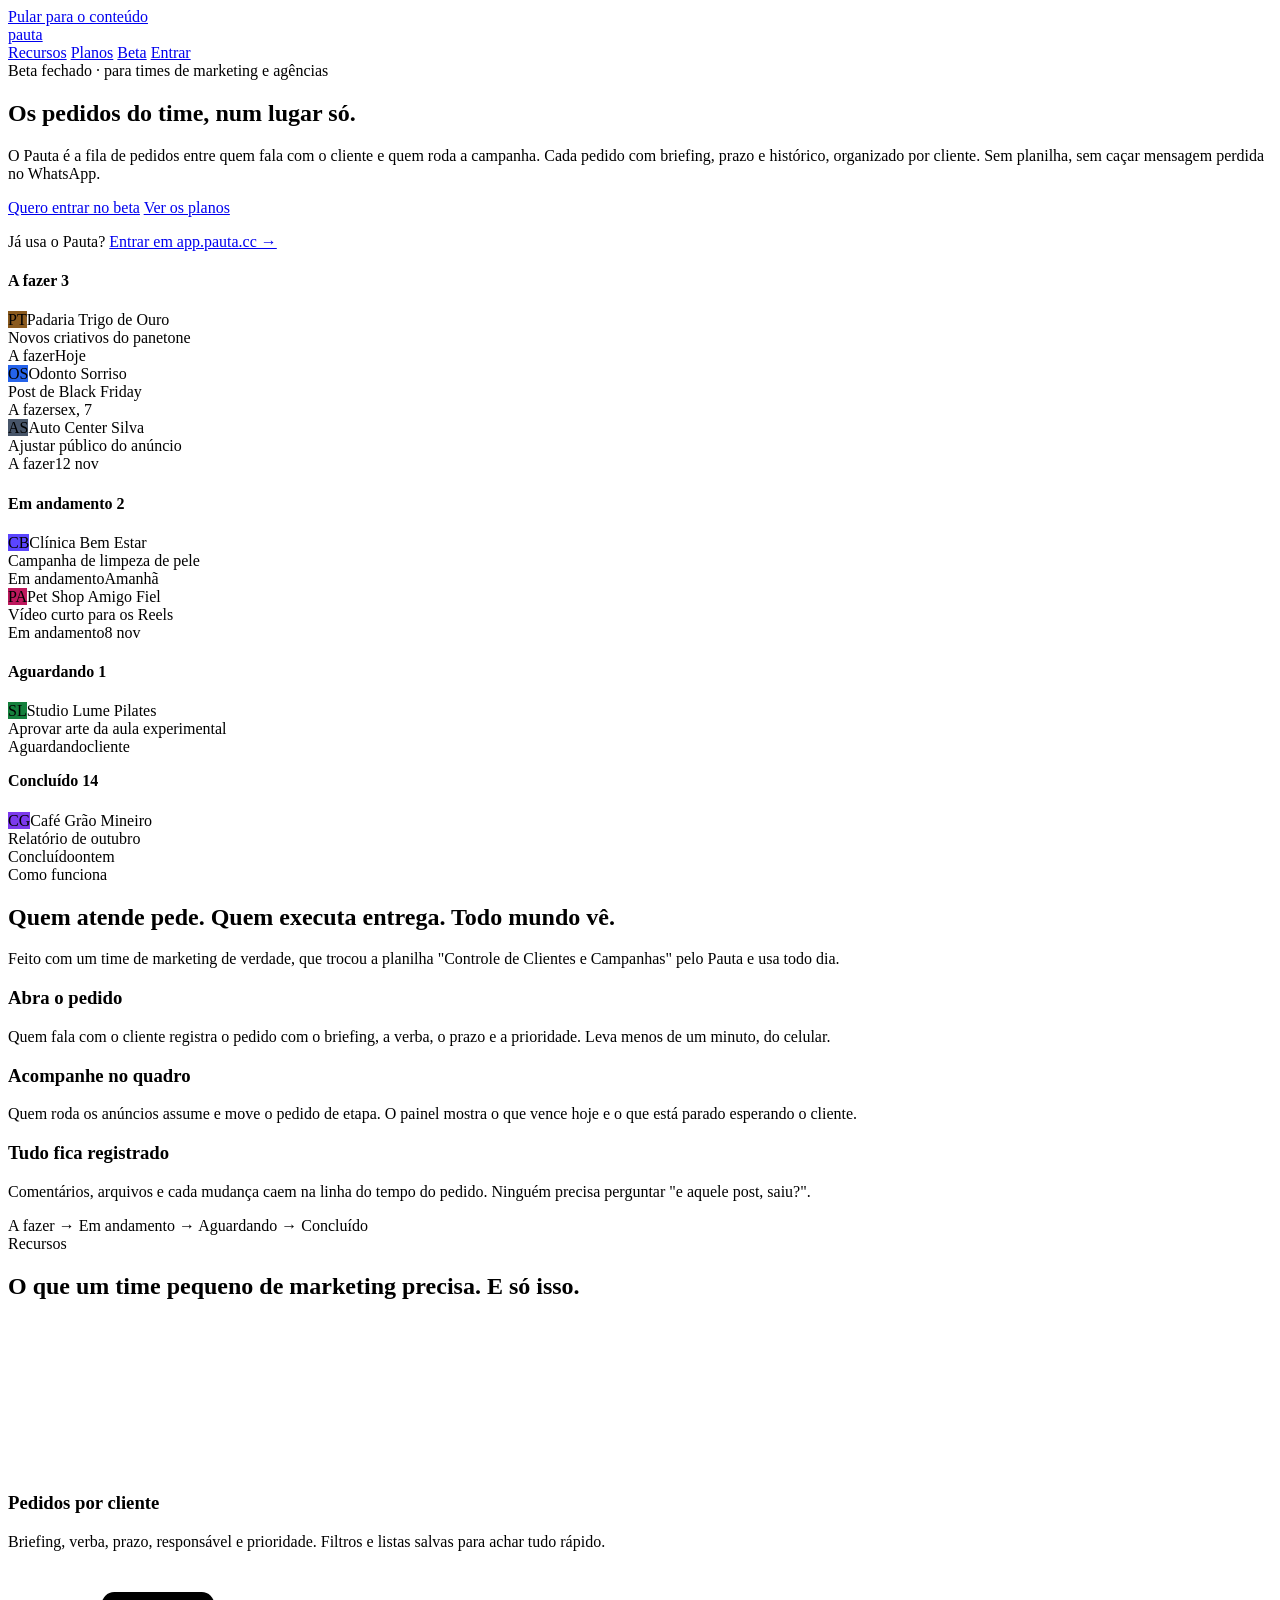
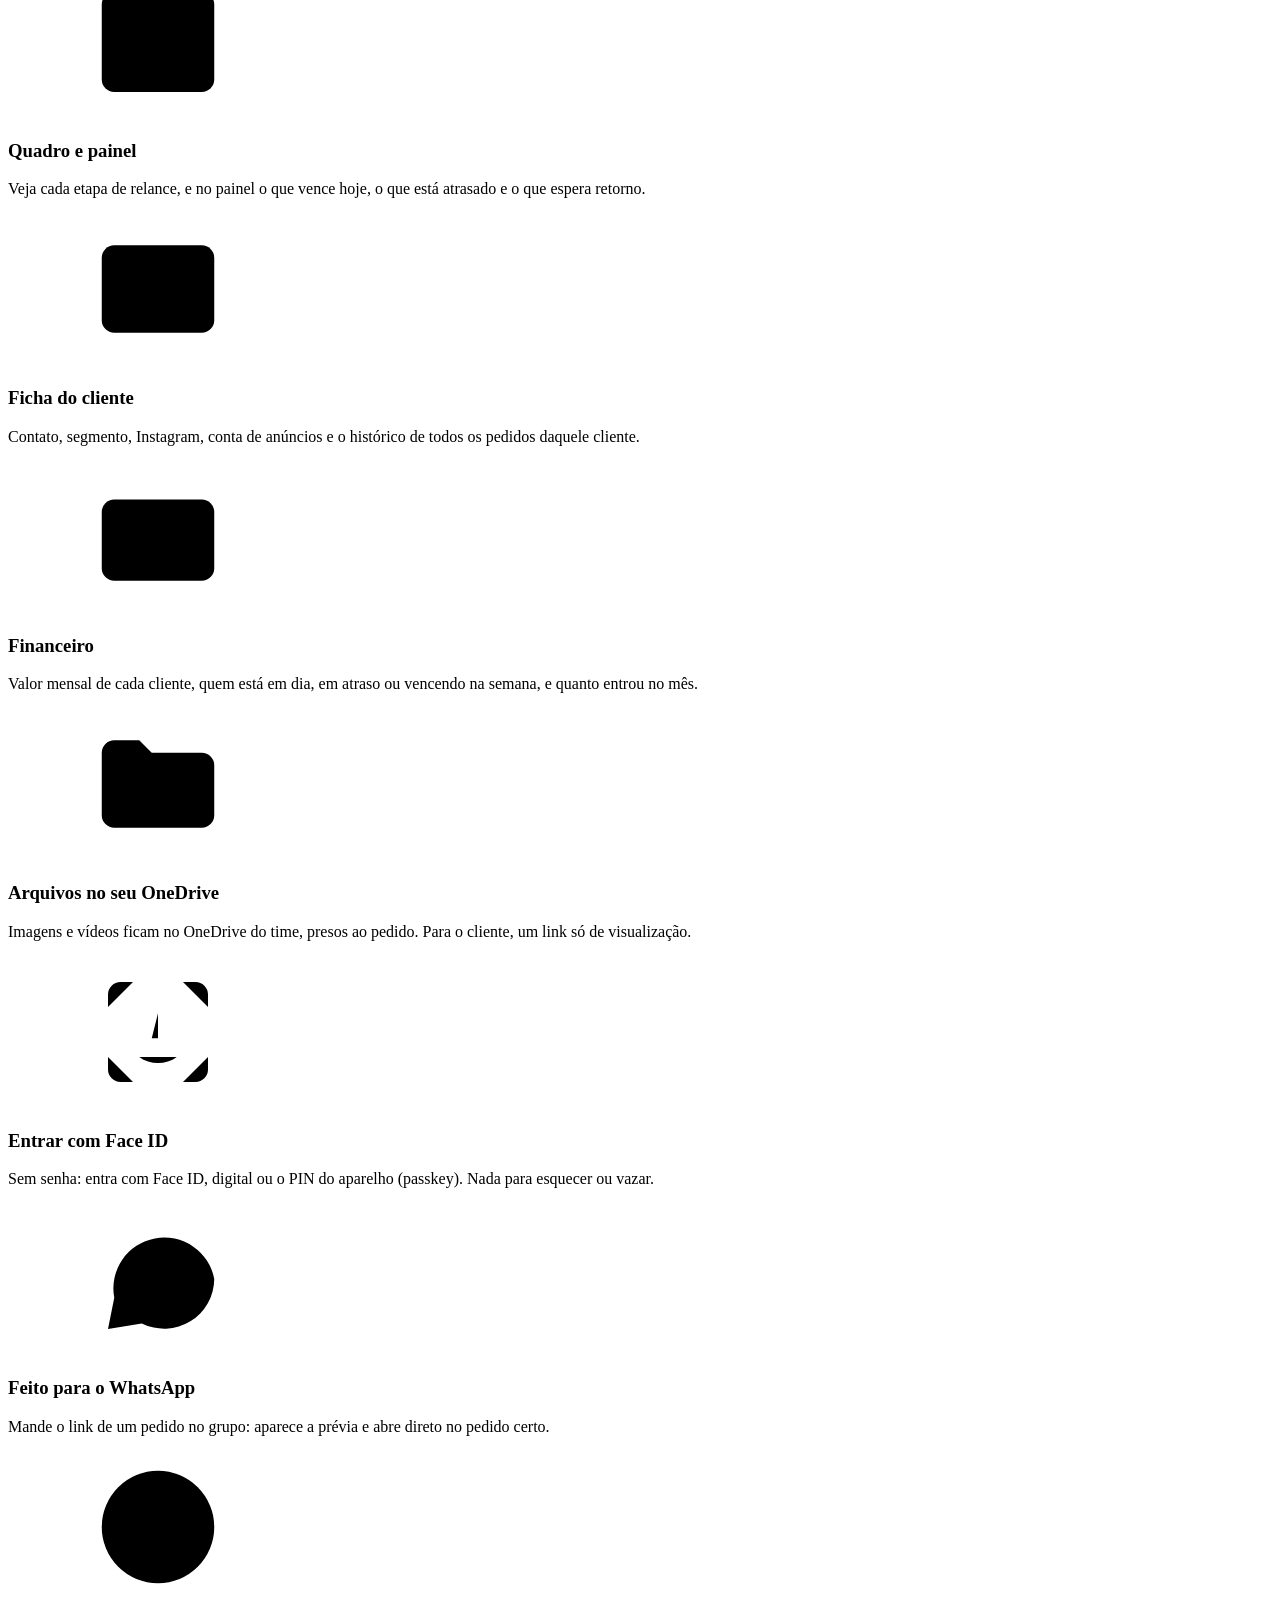
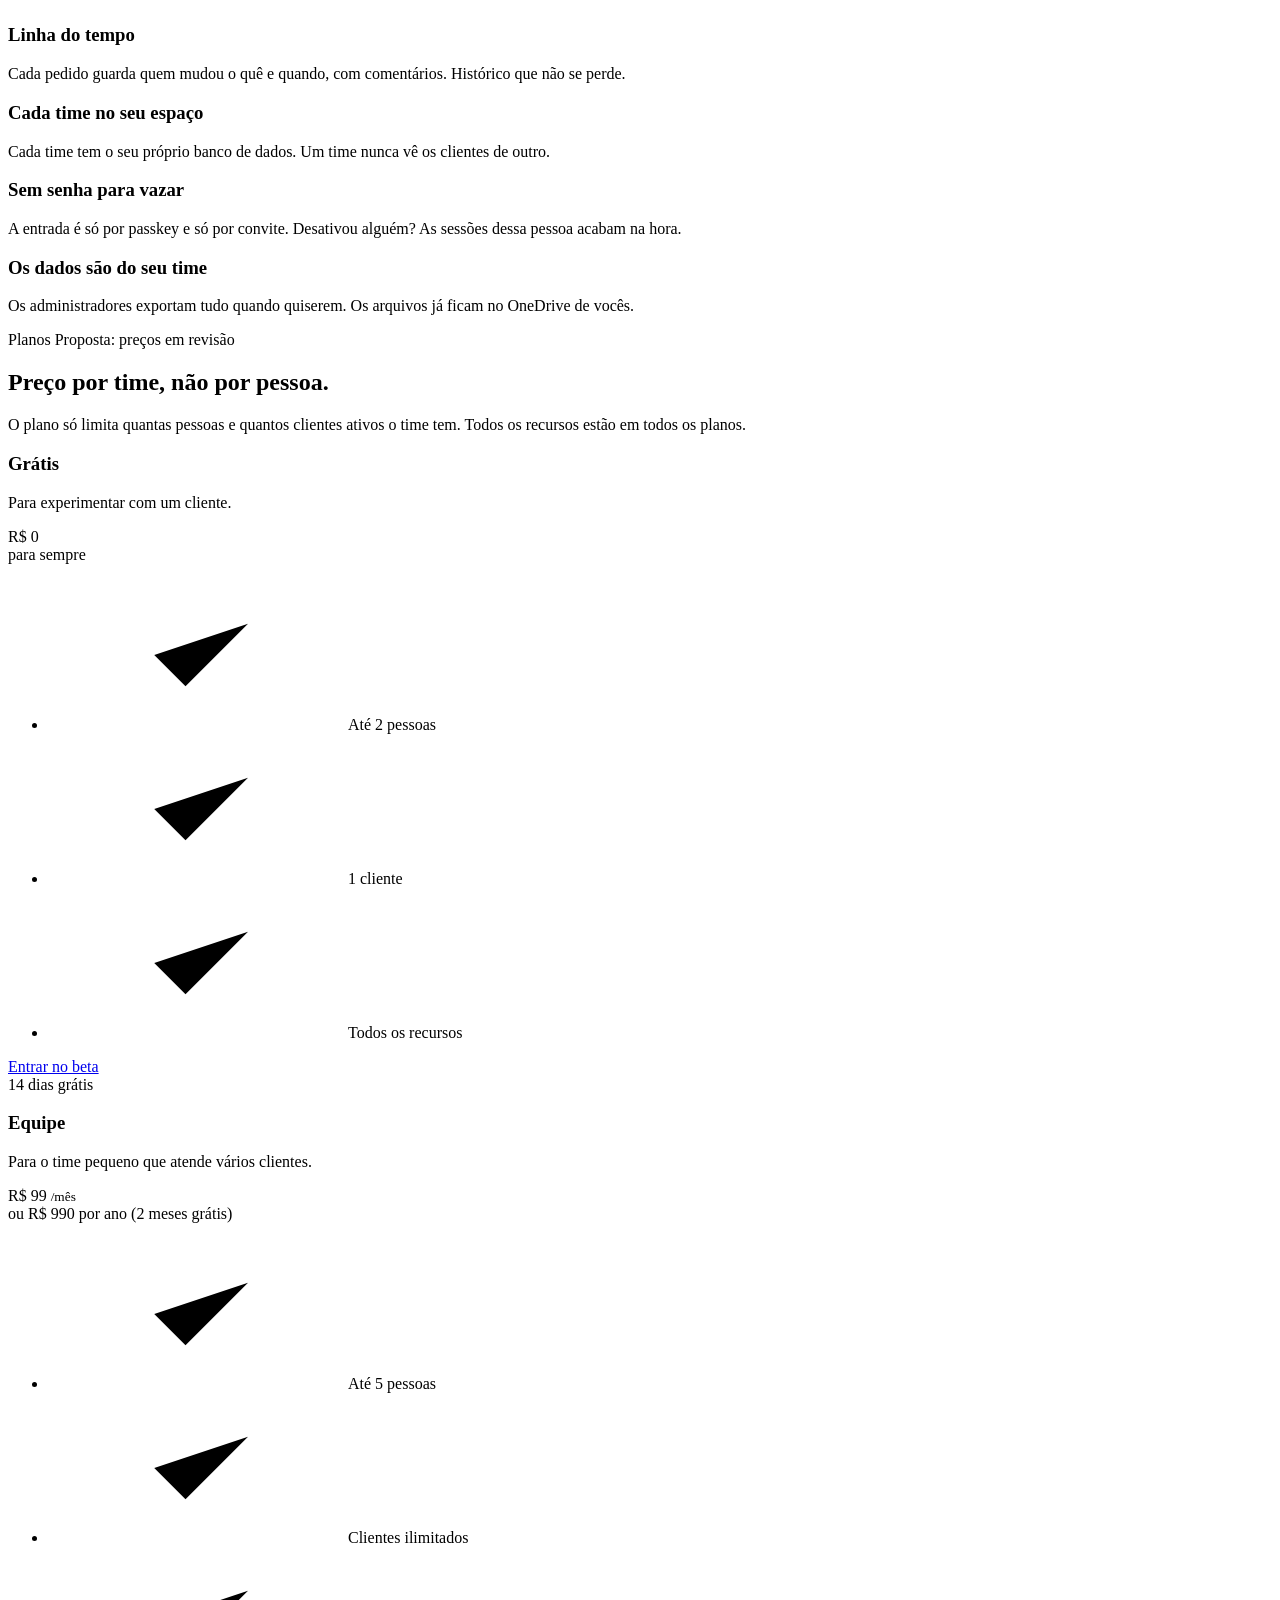
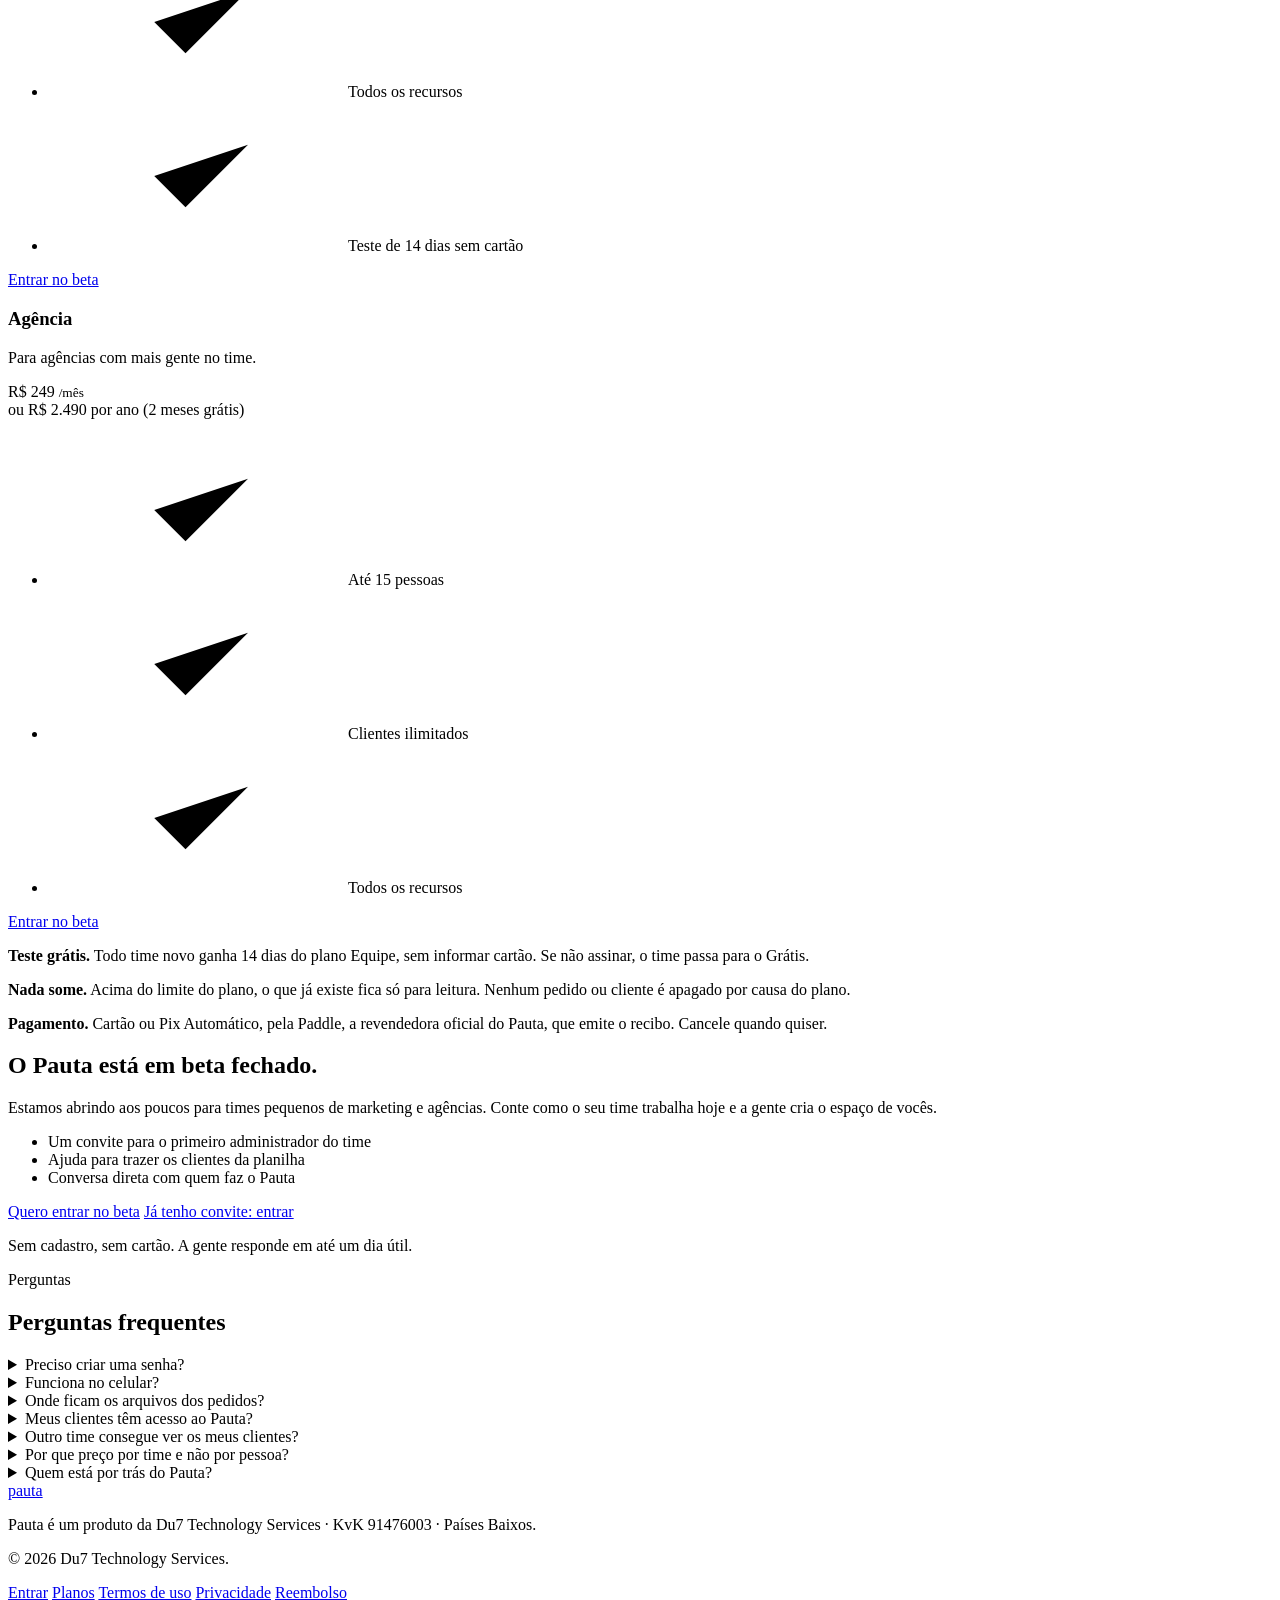
==== site/index.html @ e0f945c7 "Pauta's public site for www.pauta.cc, and the launch campaign Static HTML/CSS in site/ (published to" ====
<!doctype html>
<html lang="pt-BR">
<head>
  <meta charset="utf-8">
  <!-- Old app links (https://pauta.cc/#/mudar/<token>, #/entrar/<token>) reach this site
       through the apex and www redirects with their #fragment intact: send them on to the
       app before anything renders. Every page starts with this line. -->
  <script>if (location.hash.startsWith("#/")) { document.documentElement.style.display = "none"; location.replace("https://app.pauta.cc/" + location.hash); }</script>
  <meta name="viewport" content="width=device-width, initial-scale=1, viewport-fit=cover">
  <meta name="theme-color" content="#f6f5f2" media="(prefers-color-scheme: light)">
  <meta name="theme-color" content="#0e0e12" media="(prefers-color-scheme: dark)">
  <title>Pauta · a fila de pedidos do seu time de marketing</title>
  <meta name="description" content="Pauta organiza os pedidos de cada cliente entre quem atende e quem executa: briefing, prazo, quadro, ficha do cliente, financeiro e arquivos no OneDrive. Entrada com Face ID, sem senha.">
  <link rel="canonical" href="https://www.pauta.cc/">
  <meta property="og:type" content="website">
  <meta property="og:site_name" content="Pauta">
  <meta property="og:locale" content="pt_BR">
  <meta property="og:url" content="https://www.pauta.cc/">
  <meta property="og:title" content="Pauta · a fila de pedidos do seu time de marketing">
  <meta property="og:description" content="Pedidos por cliente, quadro, financeiro e arquivos num lugar só. Para times pequenos de marketing e agências. Beta aberto a convite.">
  <meta property="og:image" content="https://www.pauta.cc/og.png">
  <meta property="og:image:type" content="image/png">
  <meta property="og:image:width" content="1200">
  <meta property="og:image:height" content="630">
  <meta property="og:image:alt" content="Pauta: a fila de pedidos do seu time de marketing, com um quadro de pedidos por cliente">
  <meta name="twitter:card" content="summary_large_image">
  <meta name="twitter:image" content="https://www.pauta.cc/og.png">
  <link rel="icon" href="/icon.svg" type="image/svg+xml">
  <link rel="icon" href="/icon-192.png" type="image/png" sizes="192x192">
  <link rel="apple-touch-icon" href="/apple-touch-icon.png">
  <link rel="stylesheet" href="/assets/site.css">
</head>
<body>
<a class="skip" href="#main">Pular para o conteúdo</a>
<svg width="0" height="0" style="position:absolute" aria-hidden="true">
  <symbol id="i-list" viewBox="0 0 24 24"><path d="M9 6h11M9 12h11M9 18h11M4 6h.01M4 12h.01M4 18h.01"/></symbol>
  <symbol id="i-board" viewBox="0 0 24 24"><rect x="3" y="4" width="18" height="16" rx="2"/><path d="M9 4v16M15 4v16"/></symbol>
  <symbol id="i-client" viewBox="0 0 24 24"><rect x="3" y="5" width="18" height="14" rx="2"/><circle cx="9" cy="11" r="2"/><path d="M6 16c.6-1.4 1.7-2 3-2s2.4.6 3 2M15 10h3M15 14h3"/></symbol>
  <symbol id="i-money" viewBox="0 0 24 24"><rect x="3" y="6" width="18" height="13" rx="2"/><path d="M3 10h18M7 15h3"/></symbol>
  <symbol id="i-folder" viewBox="0 0 24 24"><path d="M3 7a2 2 0 0 1 2-2h4l2 2h8a2 2 0 0 1 2 2v8a2 2 0 0 1-2 2H5a2 2 0 0 1-2-2z"/></symbol>
  <symbol id="i-face" viewBox="0 0 24 24"><path d="M4 8V6a2 2 0 0 1 2-2h2M16 4h2a2 2 0 0 1 2 2v2M20 16v2a2 2 0 0 1-2 2h-2M8 20H6a2 2 0 0 1-2-2v-2M9 9v1M15 9v1M12 9v4h-1M9 16c1.7 1.3 4.3 1.3 6 0"/></symbol>
  <symbol id="i-chat" viewBox="0 0 24 24"><path d="M21 12a8 8 0 0 1-11.6 7.1L4 20l1-5A8 8 0 1 1 21 12z"/><path d="M9 11h6M9 14h3"/></symbol>
  <symbol id="i-clock" viewBox="0 0 24 24"><circle cx="12" cy="12" r="9"/><path d="M12 7v5l3 2"/></symbol>
  <symbol id="i-check" viewBox="0 0 24 24"><path d="M5 12l5 5L20 7"/></symbol>
</svg>

<header class="top">
  <div class="wrap">
    <a href="/" class="brand"><span class="logo" aria-hidden="true"></span>pauta</a>
    <nav aria-label="Principal">
      <a href="#recursos">Recursos</a>
      <a href="#planos">Planos</a>
      <a href="#beta">Beta</a>
      <a class="btn small" href="https://app.pauta.cc">Entrar</a>
    </nav>
  </div>
</header>

<main id="main">
  <section class="hero">
    <div class="wrap">
      <div>
        <span class="eyebrow">Beta fechado · para times de marketing e agências</span>
        <h1>Os pedidos do time, <span class="g">num lugar só.</span></h1>
        <p class="lead">O Pauta é a fila de pedidos entre quem fala com o cliente e quem roda a
          campanha. Cada pedido com briefing, prazo e histórico, organizado por cliente. Sem
          planilha, sem caçar mensagem perdida no WhatsApp.</p>
        <div class="ctas">
          <a class="btn primary big" href="#beta">Quero entrar no beta</a>
          <a class="btn big" href="#planos">Ver os planos</a>
        </div>
        <p class="note">Já usa o Pauta? <a href="https://app.pauta.cc">Entrar em app.pauta.cc →</a></p>
      </div>

      <div class="board" role="img" aria-label="Um quadro de pedidos com as colunas A fazer, Em andamento e Aguardando">
        <div class="col">
          <h4>A fazer <b>3</b></h4>
          <div class="card">
            <div class="who"><span class="av" style="background:#8a5a1e">PT</span>Padaria Trigo de Ouro</div>
            <div class="what">Novos criativos do panetone</div>
            <div class="meta"><span class="pill p-todo">A fazer</span><span class="due-hot">Hoje</span></div>
          </div>
          <div class="card">
            <div class="who"><span class="av" style="background:#2563eb">OS</span>Odonto Sorriso</div>
            <div class="what">Post de Black Friday</div>
            <div class="meta"><span class="pill p-todo">A fazer</span><span>sex, 7</span></div>
          </div>
          <div class="card">
            <div class="who"><span class="av" style="background:#475569">AS</span>Auto Center Silva</div>
            <div class="what">Ajustar público do anúncio</div>
            <div class="meta"><span class="pill p-todo">A fazer</span><span>12 nov</span></div>
          </div>
        </div>
        <div class="col">
          <h4>Em andamento <b>2</b></h4>
          <div class="card tilt">
            <div class="who"><span class="av" style="background:#5b45ff">CB</span>Clínica Bem Estar</div>
            <div class="what">Campanha de limpeza de pele</div>
            <div class="meta"><span class="pill p-doing">Em andamento</span><span class="due-hot">Amanhã</span></div>
          </div>
          <div class="card">
            <div class="who"><span class="av" style="background:#be185d">PA</span>Pet Shop Amigo Fiel</div>
            <div class="what">Vídeo curto para os Reels</div>
            <div class="meta"><span class="pill p-doing">Em andamento</span><span>8 nov</span></div>
          </div>
        </div>
        <div class="col">
          <h4>Aguardando <b>1</b></h4>
          <div class="card">
            <div class="who"><span class="av" style="background:#15803d">SL</span>Studio Lume Pilates</div>
            <div class="what">Aprovar arte da aula experimental</div>
            <div class="meta"><span class="pill p-waiting">Aguardando</span><span>cliente</span></div>
          </div>
          <h4 class="more" style="margin-top:16px">Concluído <b>14</b></h4>
          <div class="card">
            <div class="who"><span class="av" style="background:#7c3aed">CG</span>Café Grão Mineiro</div>
            <div class="what">Relatório de outubro</div>
            <div class="meta"><span class="pill p-done">Concluído</span><span>ontem</span></div>
          </div>
        </div>
      </div>
    </div>
  </section>

  <section class="alt" id="como-funciona">
    <div class="wrap">
      <div class="sec-head">
        <div class="k">Como funciona</div>
        <h2>Quem atende pede. Quem executa entrega. Todo mundo vê.</h2>
        <p>Feito com um time de marketing de verdade, que trocou a planilha "Controle de
          Clientes e Campanhas" pelo Pauta e usa todo dia.</p>
      </div>
      <div class="steps">
        <div class="step">
          <h3>Abra o pedido</h3>
          <p>Quem fala com o cliente registra o pedido com o briefing, a verba, o prazo e a
            prioridade. Leva menos de um minuto, do celular.</p>
        </div>
        <div class="step">
          <h3>Acompanhe no quadro</h3>
          <p>Quem roda os anúncios assume e move o pedido de etapa. O painel mostra o que vence
            hoje e o que está parado esperando o cliente.</p>
        </div>
        <div class="step">
          <h3>Tudo fica registrado</h3>
          <p>Comentários, arquivos e cada mudança caem na linha do tempo do pedido. Ninguém
            precisa perguntar "e aquele post, saiu?".</p>
        </div>
      </div>
      <div class="flow" aria-label="As etapas de um pedido">
        <span class="pill p-todo">A fazer</span> → <span class="pill p-doing">Em andamento</span>
        → <span class="pill p-waiting">Aguardando</span> → <span class="pill p-done">Concluído</span>
      </div>
    </div>
  </section>

  <section id="recursos">
    <div class="wrap">
      <div class="sec-head">
        <div class="k">Recursos</div>
        <h2>O que um time pequeno de marketing precisa. E só isso.</h2>
      </div>
      <div class="features">
        <div class="feat">
          <div class="ic"><svg class="i"><use href="#i-list"/></svg></div>
          <h3>Pedidos por cliente</h3>
          <p>Briefing, verba, prazo, responsável e prioridade. Filtros e listas salvas para
            achar tudo rápido.</p>
        </div>
        <div class="feat">
          <div class="ic"><svg class="i"><use href="#i-board"/></svg></div>
          <h3>Quadro e painel</h3>
          <p>Veja cada etapa de relance, e no painel o que vence hoje, o que está atrasado e o
            que espera retorno.</p>
        </div>
        <div class="feat">
          <div class="ic"><svg class="i"><use href="#i-client"/></svg></div>
          <h3>Ficha do cliente</h3>
          <p>Contato, segmento, Instagram, conta de anúncios e o histórico de todos os pedidos
            daquele cliente.</p>
        </div>
        <div class="feat">
          <div class="ic"><svg class="i"><use href="#i-money"/></svg></div>
          <h3>Financeiro</h3>
          <p>Valor mensal de cada cliente, quem está em dia, em atraso ou vencendo na semana, e
            quanto entrou no mês.</p>
        </div>
        <div class="feat">
          <div class="ic"><svg class="i"><use href="#i-folder"/></svg></div>
          <h3>Arquivos no seu OneDrive</h3>
          <p>Imagens e vídeos ficam no OneDrive do time, presos ao pedido. Para o cliente, um
            link só de visualização.</p>
        </div>
        <div class="feat">
          <div class="ic"><svg class="i"><use href="#i-face"/></svg></div>
          <h3>Entrar com Face ID</h3>
          <p>Sem senha: entra com Face ID, digital ou o PIN do aparelho (passkey). Nada para
            esquecer ou vazar.</p>
        </div>
        <div class="feat">
          <div class="ic"><svg class="i"><use href="#i-chat"/></svg></div>
          <h3>Feito para o WhatsApp</h3>
          <p>Mande o link de um pedido no grupo: aparece a prévia e abre direto no pedido
            certo.</p>
        </div>
        <div class="feat">
          <div class="ic"><svg class="i"><use href="#i-clock"/></svg></div>
          <h3>Linha do tempo</h3>
          <p>Cada pedido guarda quem mudou o quê e quando, com comentários. Histórico que não
            se perde.</p>
        </div>
      </div>
    </div>
  </section>

  <section class="alt">
    <div class="wrap">
      <div class="trust">
        <div>
          <h3>Cada time no seu espaço</h3>
          <p>Cada time tem o seu próprio banco de dados. Um time nunca vê os clientes de
            outro.</p>
        </div>
        <div>
          <h3>Sem senha para vazar</h3>
          <p>A entrada é só por passkey e só por convite. Desativou alguém? As sessões dessa
            pessoa acabam na hora.</p>
        </div>
        <div>
          <h3>Os dados são do seu time</h3>
          <p>Os administradores exportam tudo quando quiserem. Os arquivos já ficam no OneDrive
            de vocês.</p>
        </div>
      </div>
    </div>
  </section>

  <section id="planos">
    <div class="wrap">
      <div class="sec-head">
        <div class="k">Planos <span class="draft-tag">Proposta: preços em revisão</span></div>
        <h2>Preço por time, não por pessoa.</h2>
        <p>O plano só limita quantas pessoas e quantos clientes ativos o time tem. Todos os
          recursos estão em todos os planos.</p>
      </div>
      <div class="plans">
        <div class="plan">
          <h3>Grátis</h3>
          <p class="for">Para experimentar com um cliente.</p>
          <div class="price">R$ 0</div>
          <div class="yearly">para sempre</div>
          <ul>
            <li><svg class="i"><use href="#i-check"/></svg>Até 2 pessoas</li>
            <li><svg class="i"><use href="#i-check"/></svg>1 cliente</li>
            <li><svg class="i"><use href="#i-check"/></svg>Todos os recursos</li>
          </ul>
          <a class="btn" href="#beta">Entrar no beta</a>
        </div>
        <div class="plan hl">
          <span class="badge">14 dias grátis</span>
          <h3>Equipe</h3>
          <p class="for">Para o time pequeno que atende vários clientes.</p>
          <div class="price">R$ 99 <small>/mês</small></div>
          <div class="yearly">ou R$ 990 por ano (2 meses grátis)</div>
          <ul>
            <li><svg class="i"><use href="#i-check"/></svg>Até 5 pessoas</li>
            <li><svg class="i"><use href="#i-check"/></svg>Clientes ilimitados</li>
            <li><svg class="i"><use href="#i-check"/></svg>Todos os recursos</li>
            <li><svg class="i"><use href="#i-check"/></svg>Teste de 14 dias sem cartão</li>
          </ul>
          <a class="btn primary" href="#beta">Entrar no beta</a>
        </div>
        <div class="plan">
          <h3>Agência</h3>
          <p class="for">Para agências com mais gente no time.</p>
          <div class="price">R$ 249 <small>/mês</small></div>
          <div class="yearly">ou R$ 2.490 por ano (2 meses grátis)</div>
          <ul>
            <li><svg class="i"><use href="#i-check"/></svg>Até 15 pessoas</li>
            <li><svg class="i"><use href="#i-check"/></svg>Clientes ilimitados</li>
            <li><svg class="i"><use href="#i-check"/></svg>Todos os recursos</li>
          </ul>
          <a class="btn" href="#beta">Entrar no beta</a>
        </div>
      </div>
      <div class="plans-note">
        <p><b>Teste grátis.</b> Todo time novo ganha 14 dias do plano Equipe, sem informar
          cartão. Se não assinar, o time passa para o Grátis.</p>
        <p><b>Nada some.</b> Acima do limite do plano, o que já existe fica só para leitura.
          Nenhum pedido ou cliente é apagado por causa do plano.</p>
        <p><b>Pagamento.</b> Cartão ou Pix Automático, pela Paddle, a revendedora oficial do
          Pauta, que emite o recibo. Cancele quando quiser.</p>
      </div>
    </div>
  </section>

  <section class="beta" id="beta">
    <div class="wrap">
      <div class="beta-box">
        <div>
          <h2>O Pauta está em beta fechado.</h2>
          <p>Estamos abrindo aos poucos para times pequenos de marketing e agências. Conte como
            o seu time trabalha hoje e a gente cria o espaço de vocês.</p>
          <ul>
            <li>Um convite para o primeiro administrador do time</li>
            <li>Ajuda para trazer os clientes da planilha</li>
            <li>Conversa direta com quem faz o Pauta</li>
          </ul>
        </div>
        <div class="ctas" id="contato">
          <!-- CONTACT: the owner picks the channel before launch -->
          <a class="btn big" href="#beta" data-contact>Quero entrar no beta</a>
          <a class="btn big ghost" href="https://app.pauta.cc">Já tenho convite: entrar</a>
          <p class="fine">Sem cadastro, sem cartão. A gente responde em até um dia útil.</p>
        </div>
      </div>
    </div>
  </section>

  <section class="alt" id="perguntas">
    <div class="wrap">
      <div class="sec-head"><div class="k">Perguntas</div><h2>Perguntas frequentes</h2></div>
      <div class="faq">
        <details>
          <summary>Preciso criar uma senha?</summary>
          <p>Não. O Pauta usa passkeys: você entra com Face ID, digital ou o PIN do aparelho,
            como para desbloquear o celular. Não existe senha para esquecer, anotar ou vazar.</p>
        </details>
        <details>
          <summary>Funciona no celular?</summary>
          <p>Sim. O Pauta abre no navegador do celular e do computador, e dá para instalar na
            tela inicial como um app. Não precisa baixar nada da loja.</p>
        </details>
        <details>
          <summary>Onde ficam os arquivos dos pedidos?</summary>
          <p>No OneDrive do próprio time. Um administrador conecta o OneDrive uma vez; depois,
            cada imagem ou vídeo enviado num pedido vai para lá, e você pode gerar um link só de
            visualização para mandar ao cliente.</p>
        </details>
        <details>
          <summary>Meus clientes têm acesso ao Pauta?</summary>
          <p>Não. O Pauta é a ferramenta interna do time. Para o cliente, você manda só o que
            quiser, como o link de visualização de um arquivo.</p>
        </details>
        <details>
          <summary>Outro time consegue ver os meus clientes?</summary>
          <p>Não. Cada time tem o seu próprio banco de dados, separado dos outros, e só entra
            quem foi convidado por um administrador do time.</p>
        </details>
        <details>
          <summary>Por que preço por time e não por pessoa?</summary>
          <p>Porque time pequeno muda: entra estagiário, sai freelancer. Com preço por time você
            sabe quanto vai pagar no mês, e o plano só olha para o número de pessoas e de
            clientes ativos.</p>
        </details>
        <details>
          <summary>Quem está por trás do Pauta?</summary>
          <p>O Pauta é feito e vendido pela Du7 Technology Services, uma empresa de software
            registrada na Holanda (KvK 91476003). Os pagamentos passam pela Paddle, que é a
            revendedora oficial e cuida da cobrança e do recibo.</p>
        </details>
      </div>
    </div>
  </section>
</main>

<footer>
  <div class="wrap">
    <div>
      <a href="/" class="brand"><span class="logo" aria-hidden="true"></span>pauta</a>
      <p>Pauta é um produto da Du7 Technology Services · KvK 91476003 · Países Baixos.</p>
      <p>© 2026 Du7 Technology Services.</p>
    </div>
    <nav aria-label="Rodapé">
      <a href="https://app.pauta.cc">Entrar</a>
      <a href="/#planos">Planos</a>
      <a href="/termos.html">Termos de uso</a>
      <a href="/privacidade.html">Privacidade</a>
      <a href="/reembolso.html">Reembolso</a>
    </nav>
  </div>
</footer>
</body>
</html>
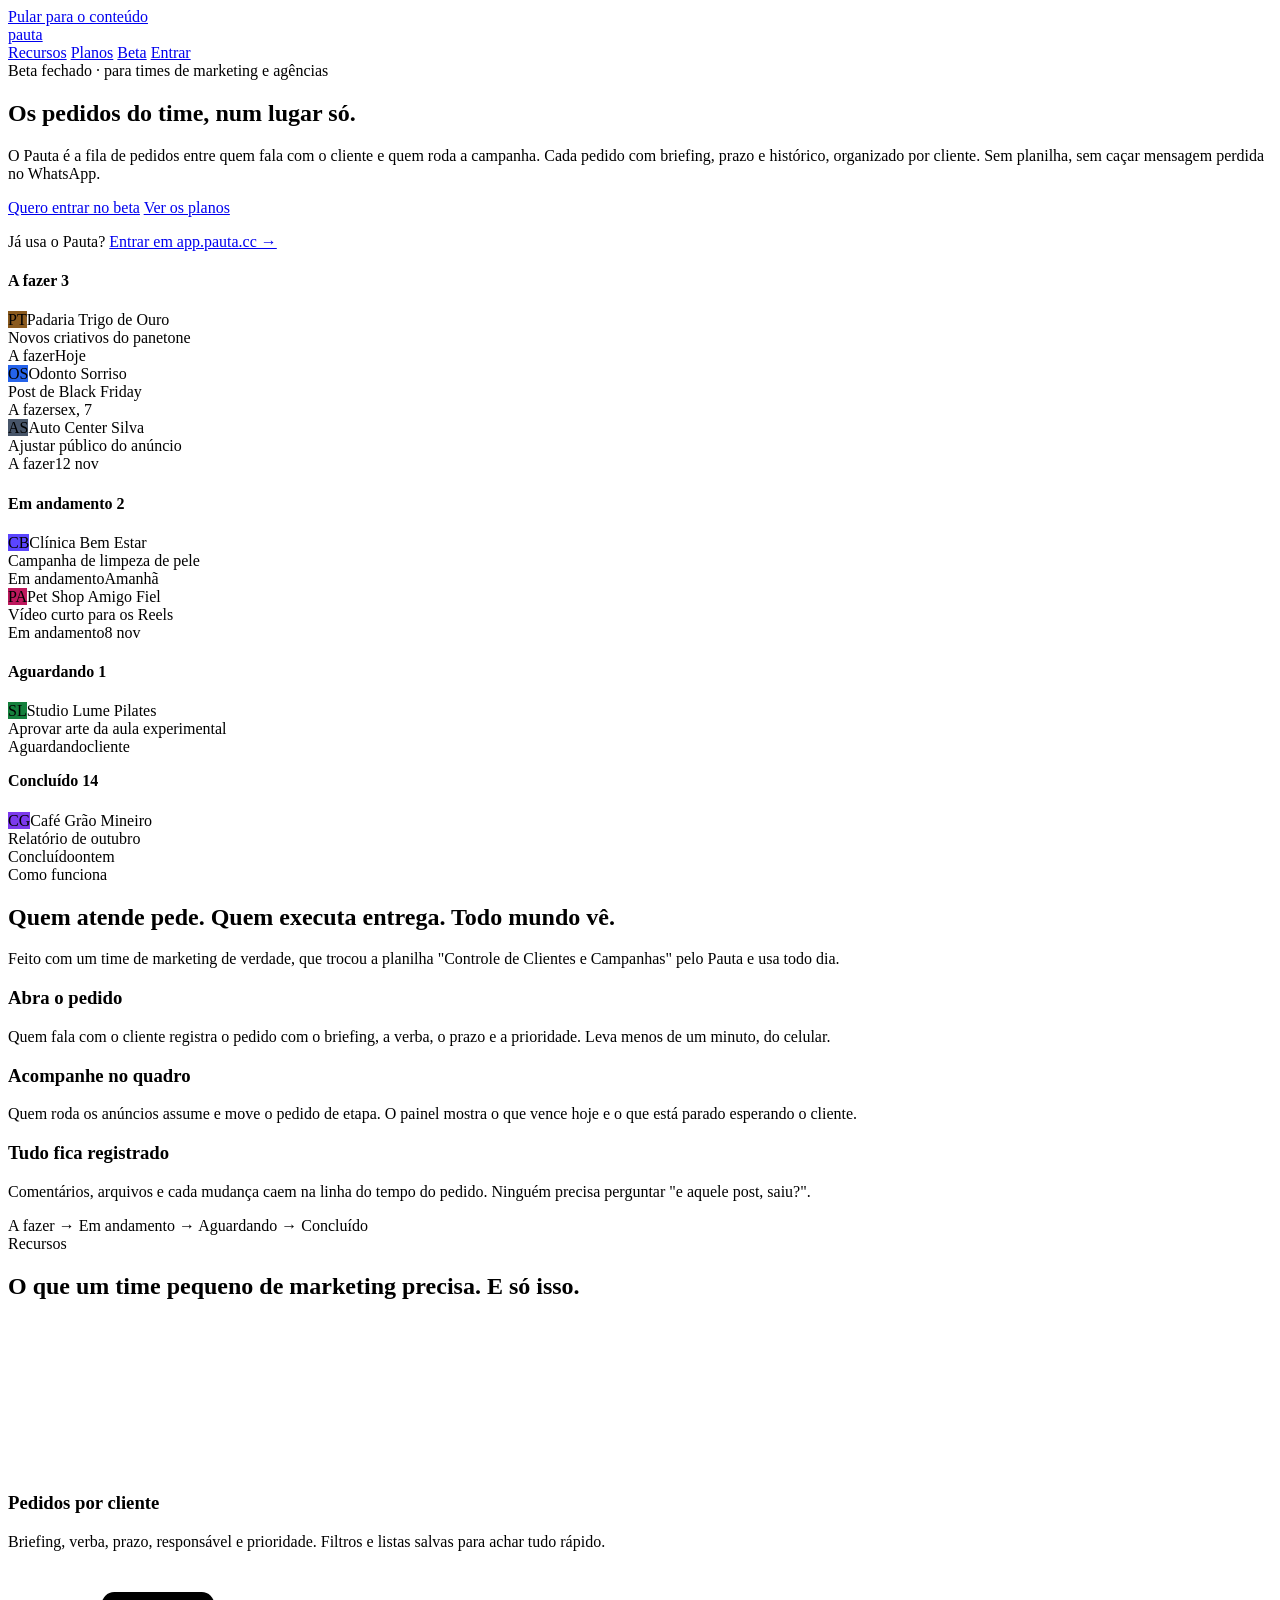
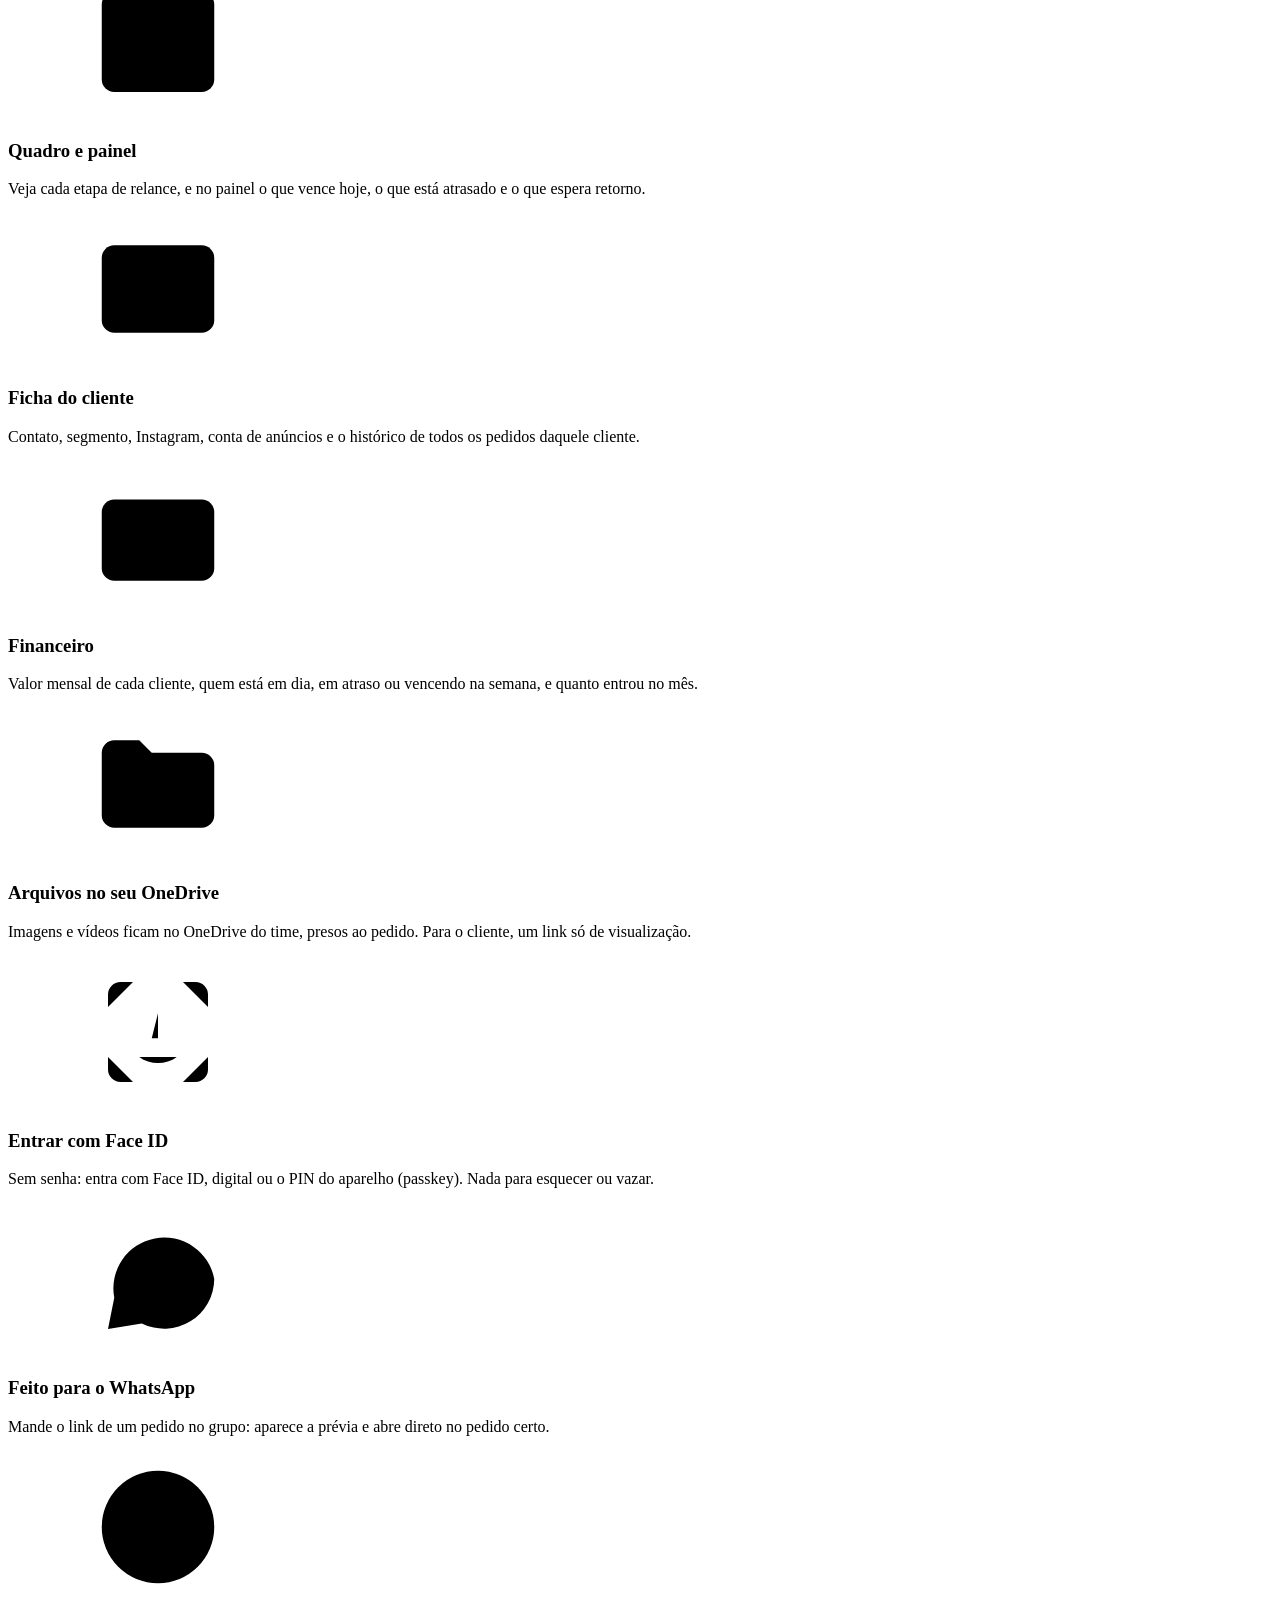
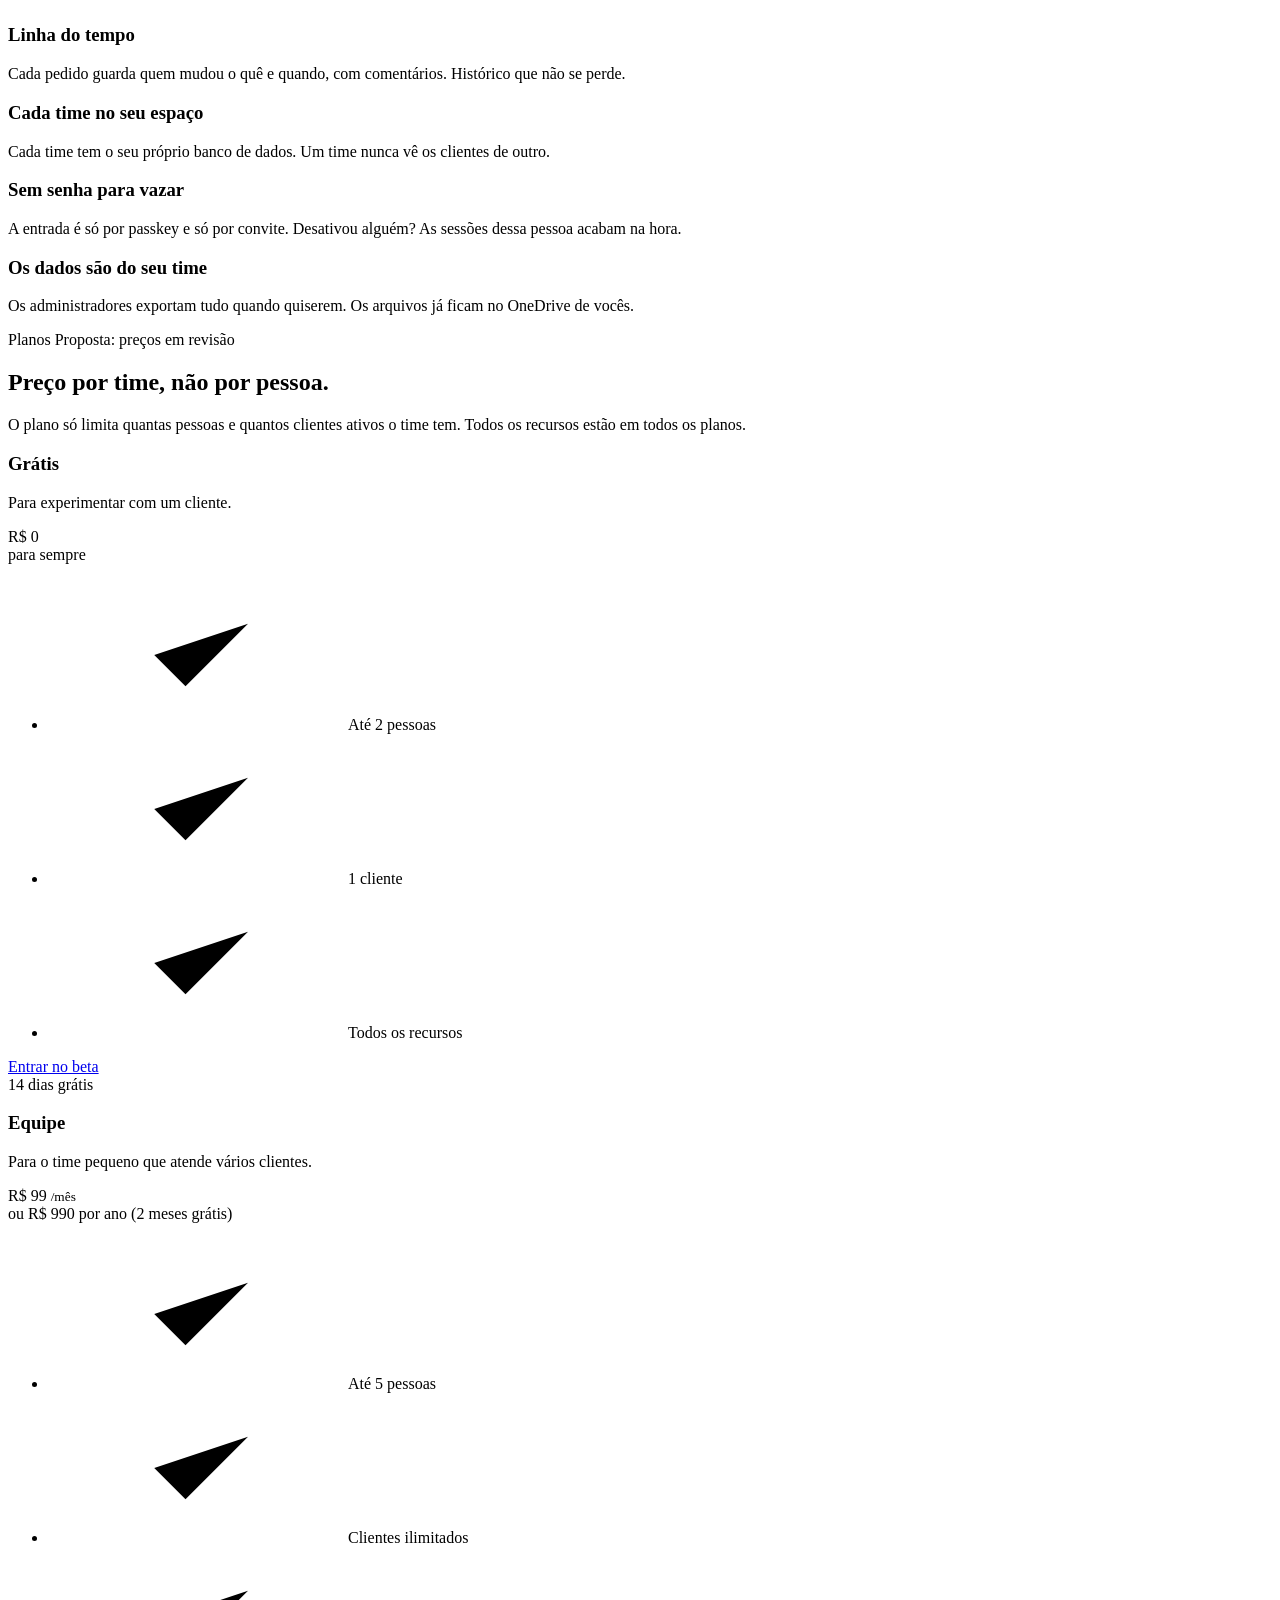
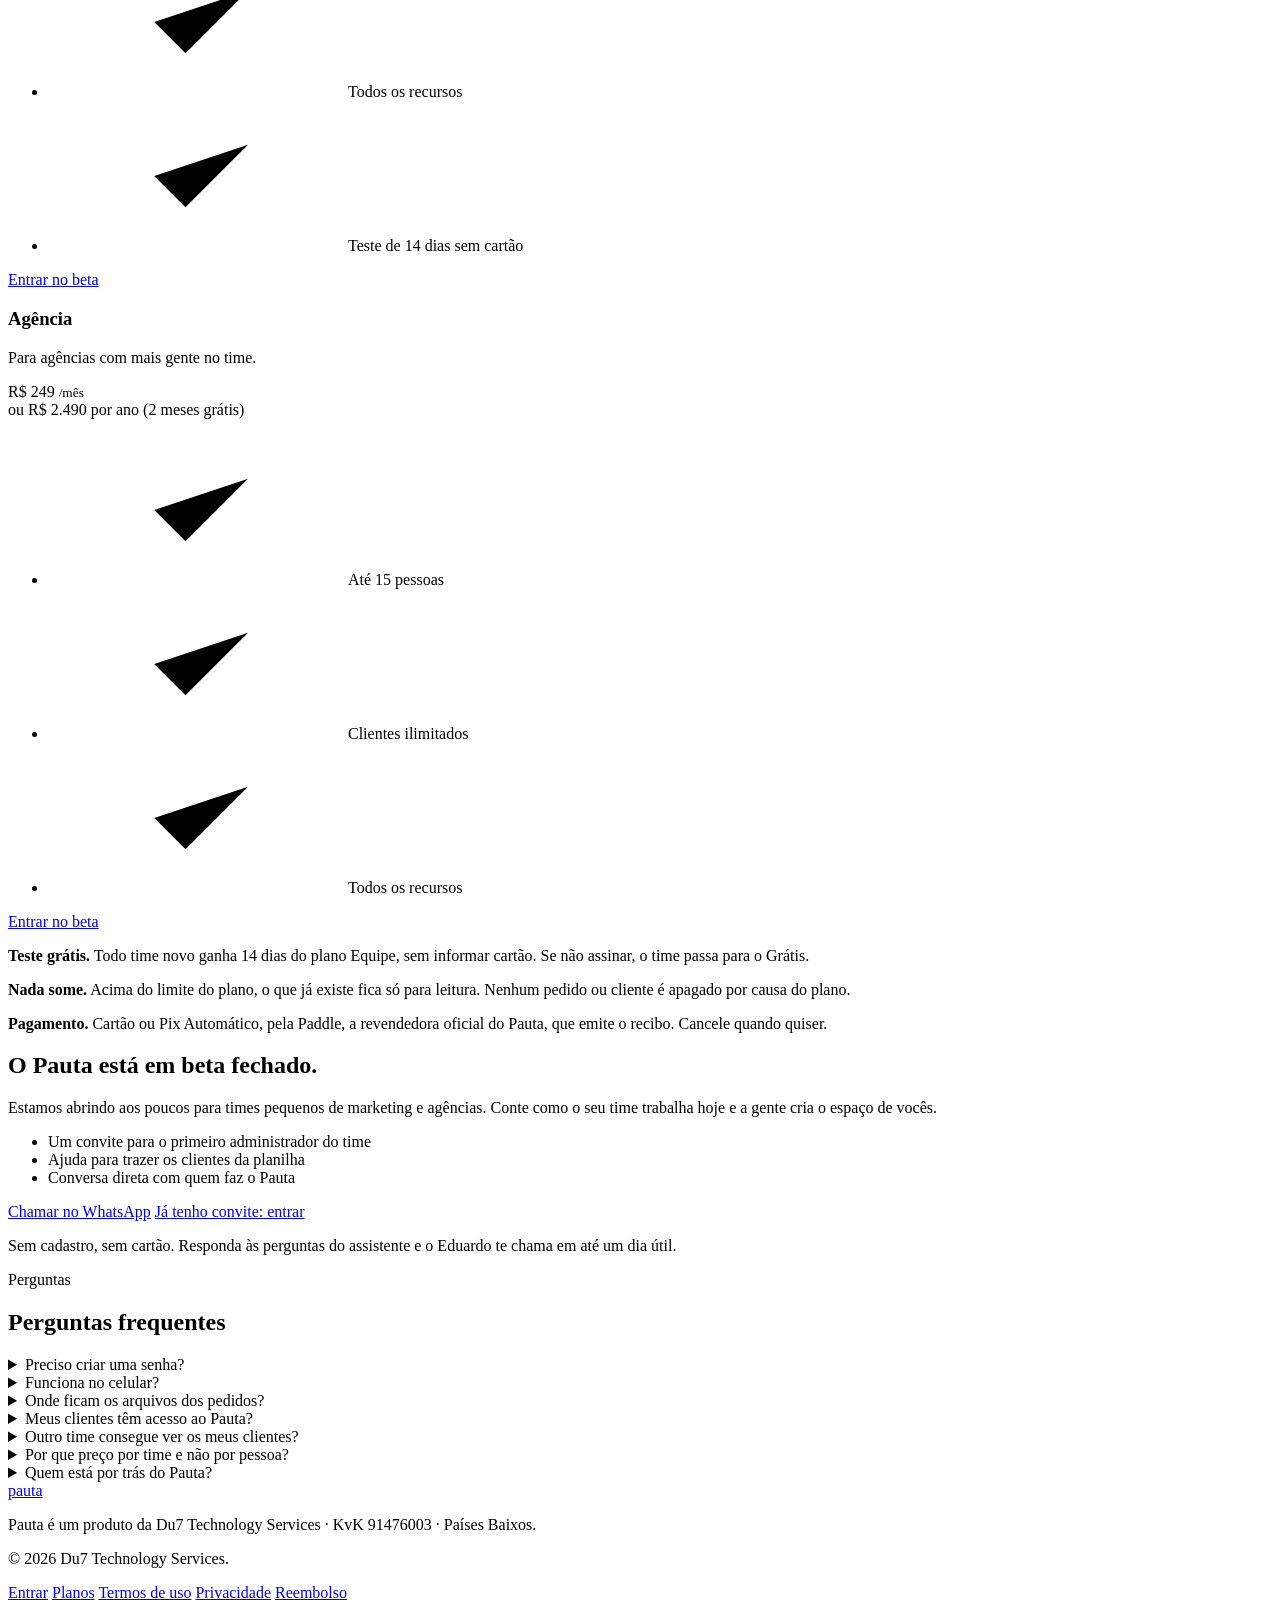
==== commit f946184d: "Beta contact: famulus's WhatsApp, with lead intake Co-Authored-By: Claude Opus 5.5 <noreply@anthropi" ====
--- a/site/index.html
+++ b/site/index.html
@@ -308,10 +308,9 @@
           </ul>
         </div>
         <div class="ctas" id="contato">
-          <!-- CONTACT: the owner picks the channel before launch -->
-          <a class="btn big" href="#beta" data-contact>Quero entrar no beta</a>
+          <a class="btn big" href="https://wa.me/15554747185?text=Oi%21%20Quero%20entrar%20no%20beta%20do%20Pauta.">Chamar no WhatsApp</a>
           <a class="btn big ghost" href="https://app.pauta.cc">Já tenho convite: entrar</a>
-          <p class="fine">Sem cadastro, sem cartão. A gente responde em até um dia útil.</p>
+          <p class="fine">Sem cadastro, sem cartão. Responda às perguntas do assistente e o Eduardo te chama em até um dia útil.</p>
         </div>
       </div>
     </div>
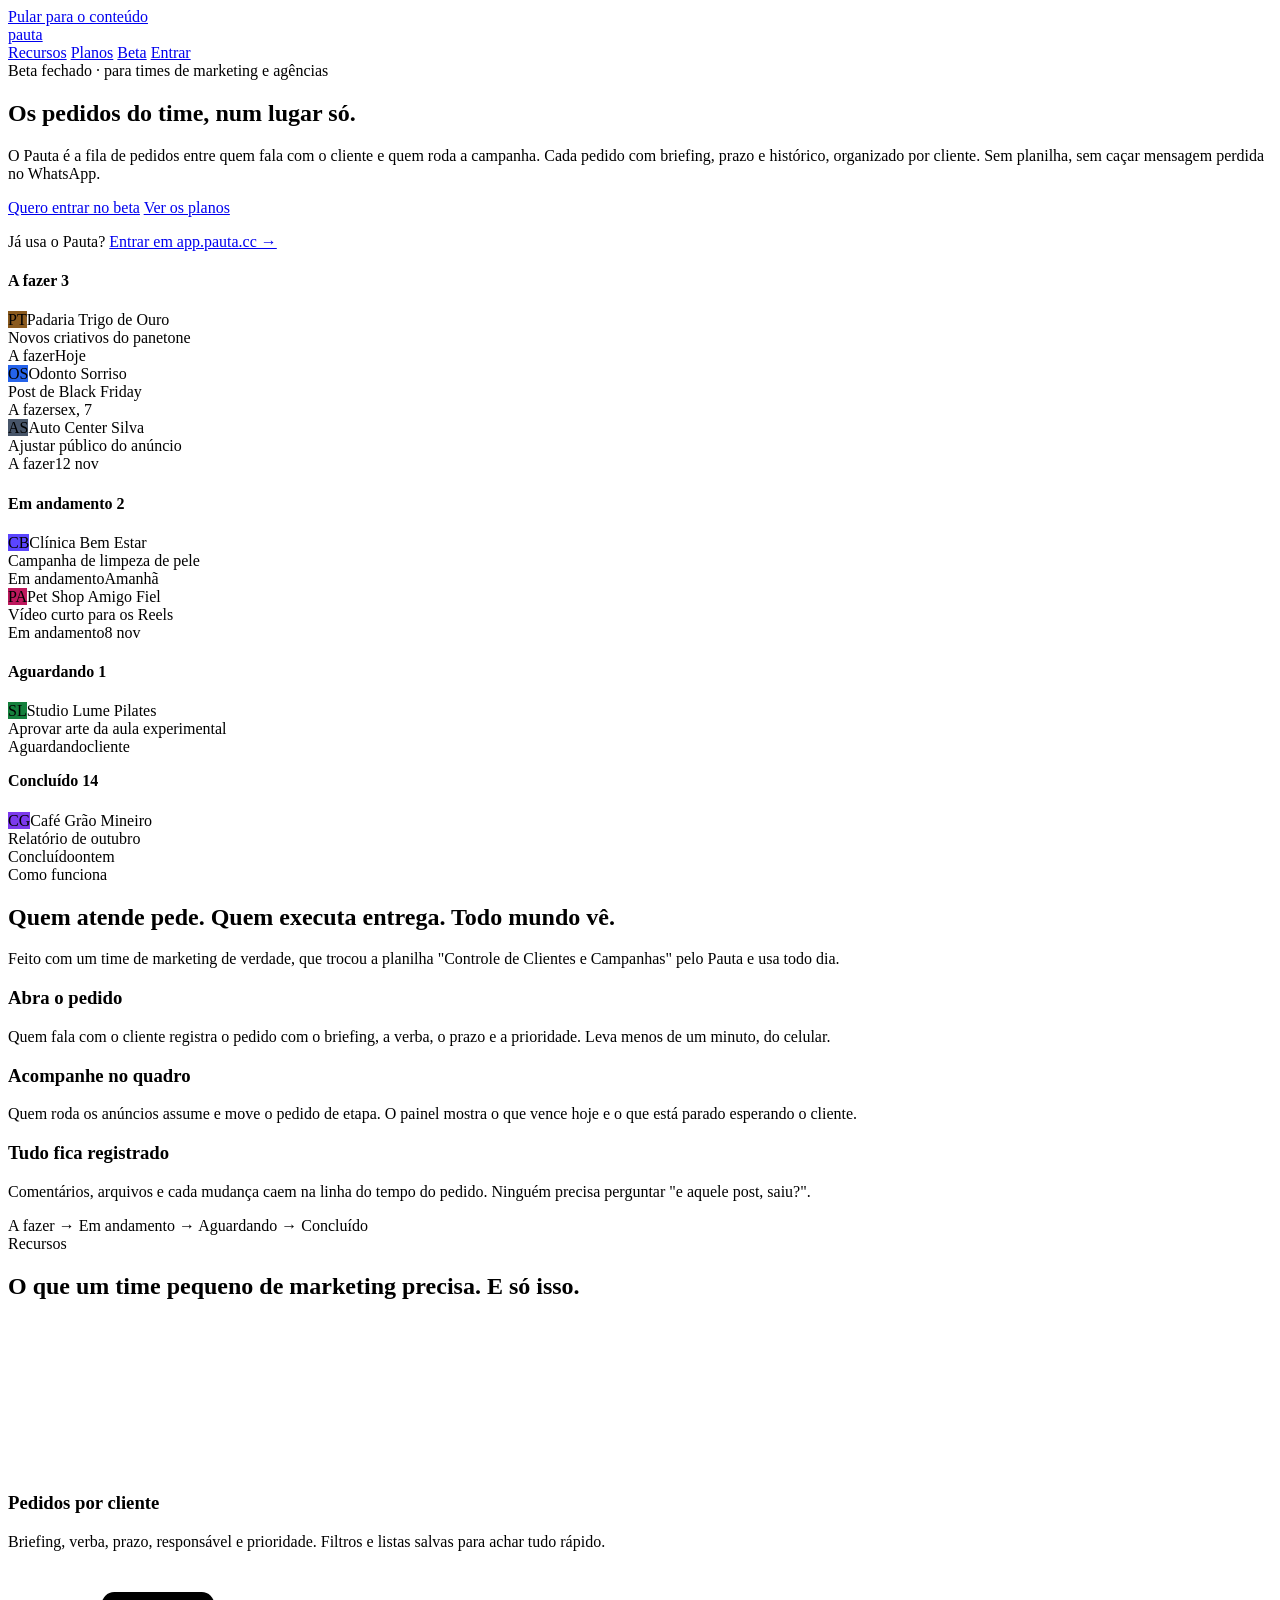
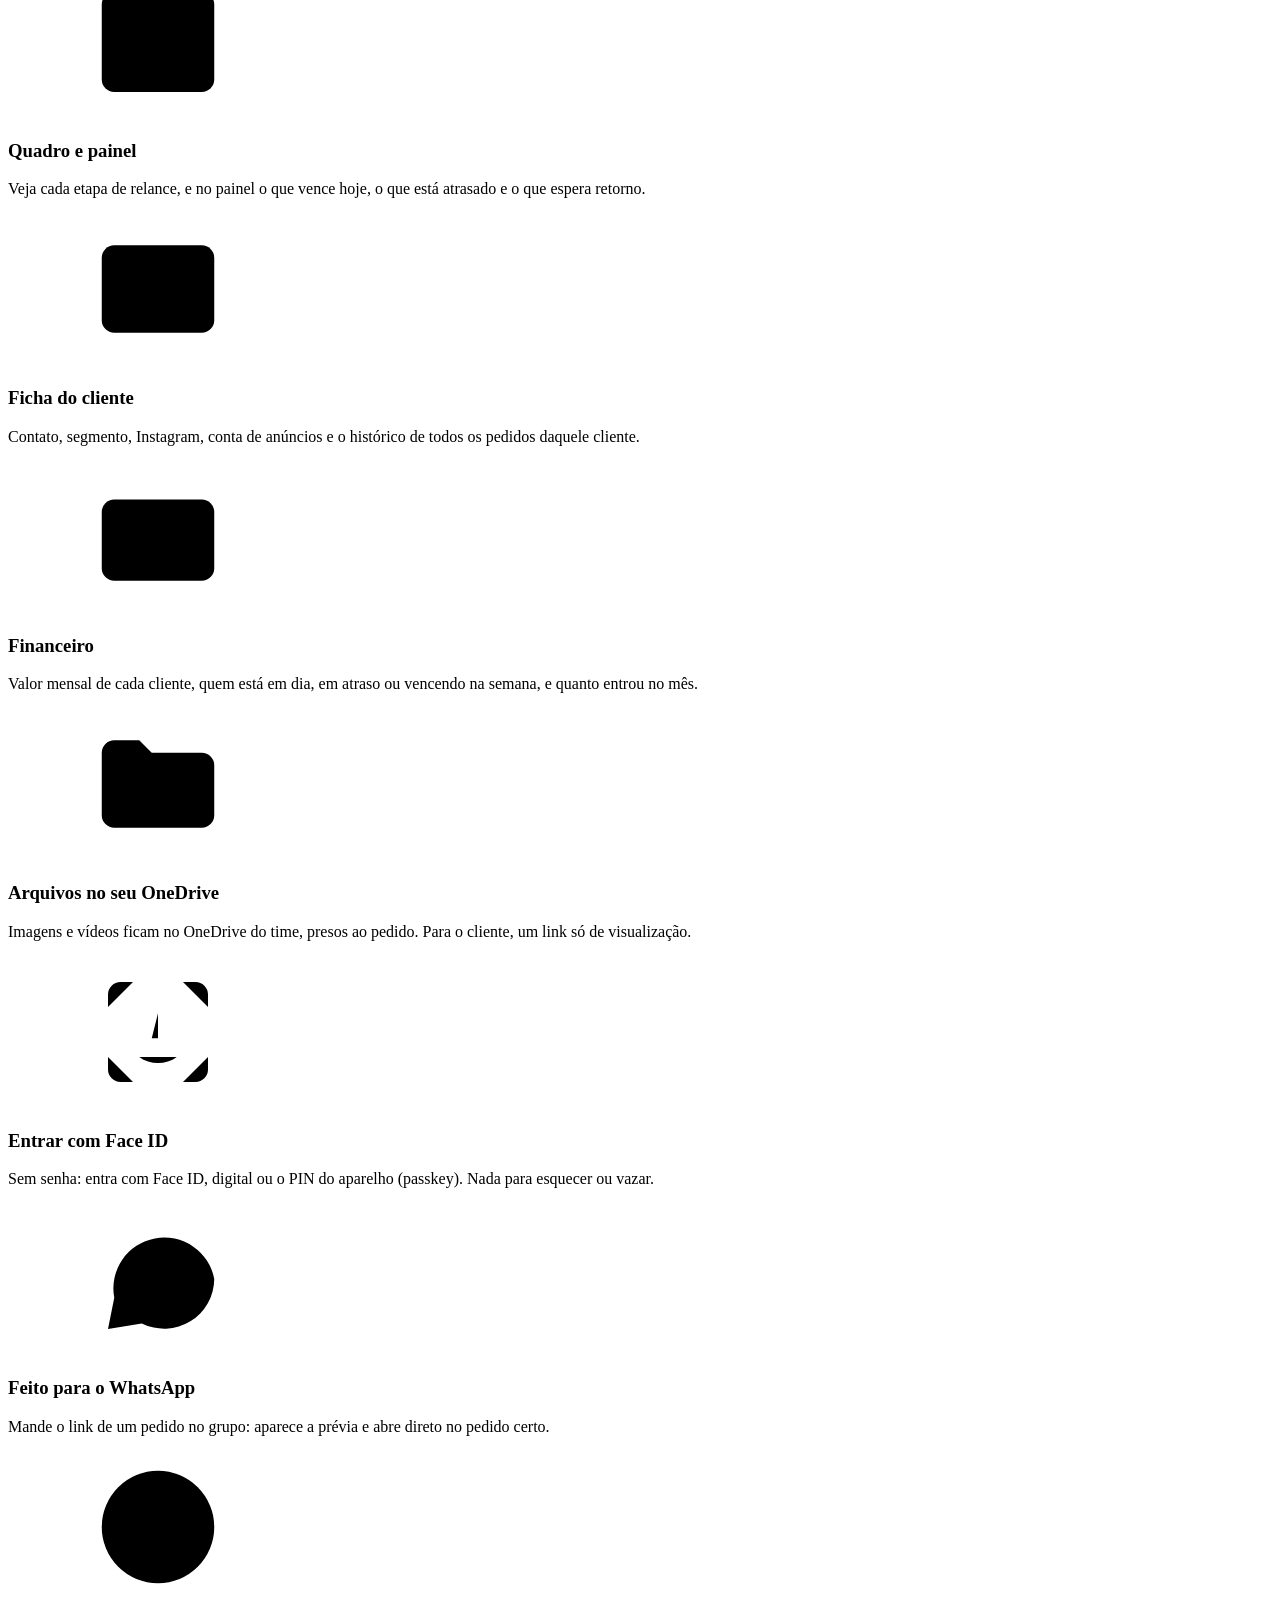
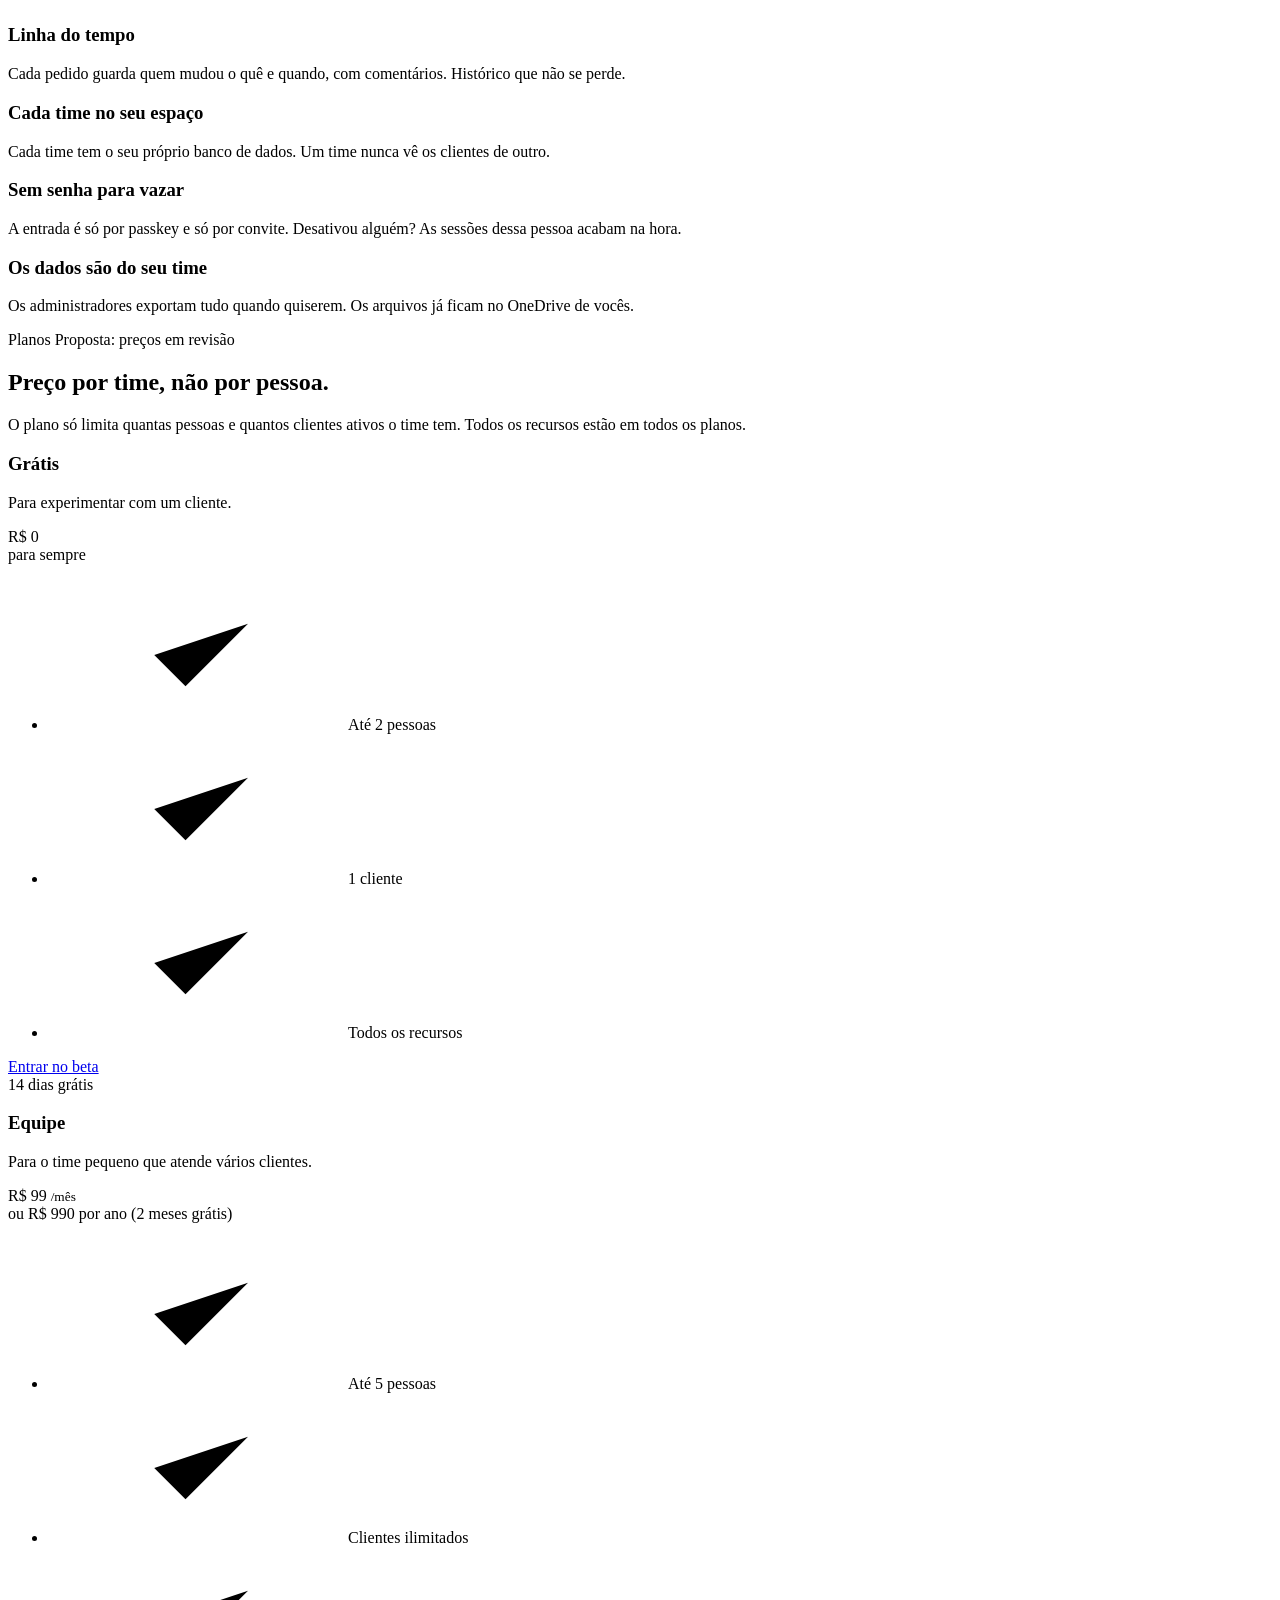
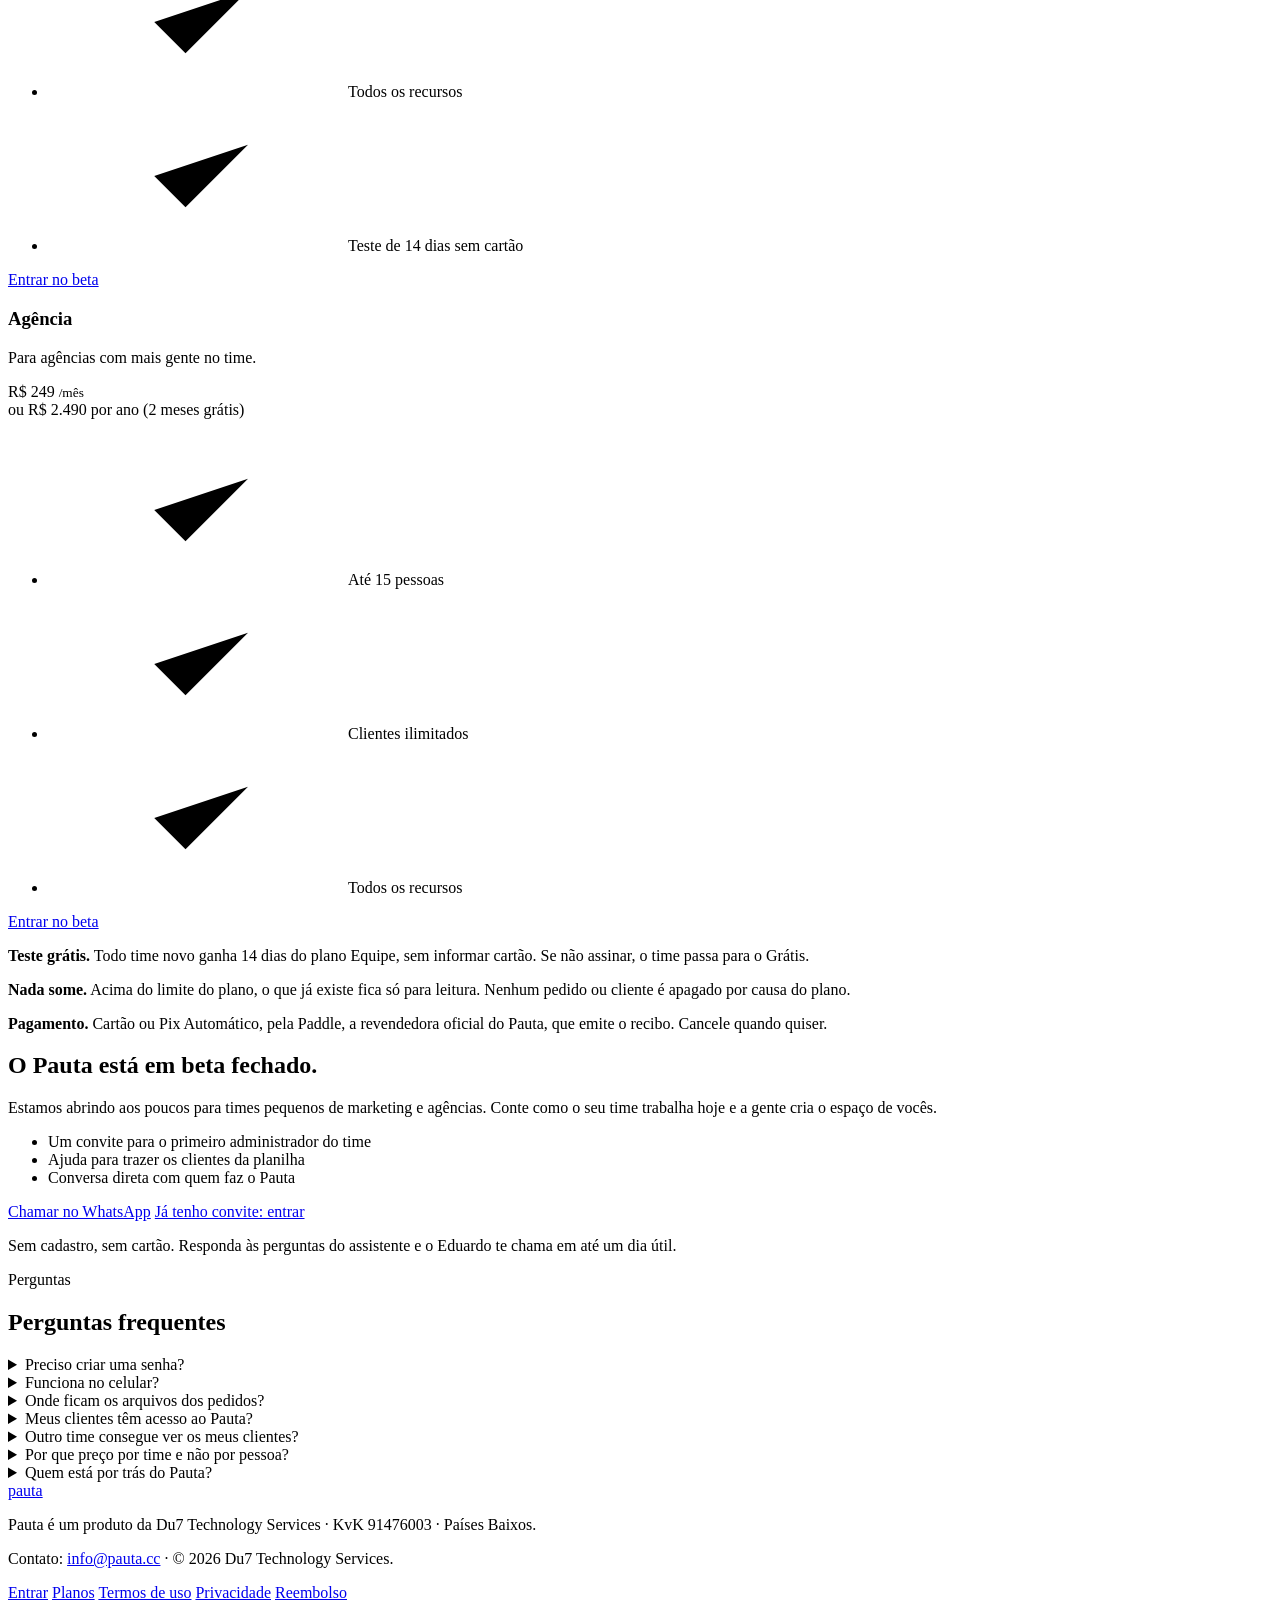
==== commit f560af66: "Contact: info@pauta.cc in the footer and the legal pages Co-Authored-By: Claude Opus 5.5 <noreply@an" ====
--- a/site/index.html
+++ b/site/index.html
@@ -368,7 +368,7 @@
     <div>
       <a href="/" class="brand"><span class="logo" aria-hidden="true"></span>pauta</a>
       <p>Pauta é um produto da Du7 Technology Services · KvK 91476003 · Países Baixos.</p>
-      <p>© 2026 Du7 Technology Services.</p>
+      <p>Contato: <a href="mailto:info@pauta.cc">info@pauta.cc</a> · © 2026 Du7 Technology Services.</p>
     </div>
     <nav aria-label="Rodapé">
       <a href="https://app.pauta.cc">Entrar</a>
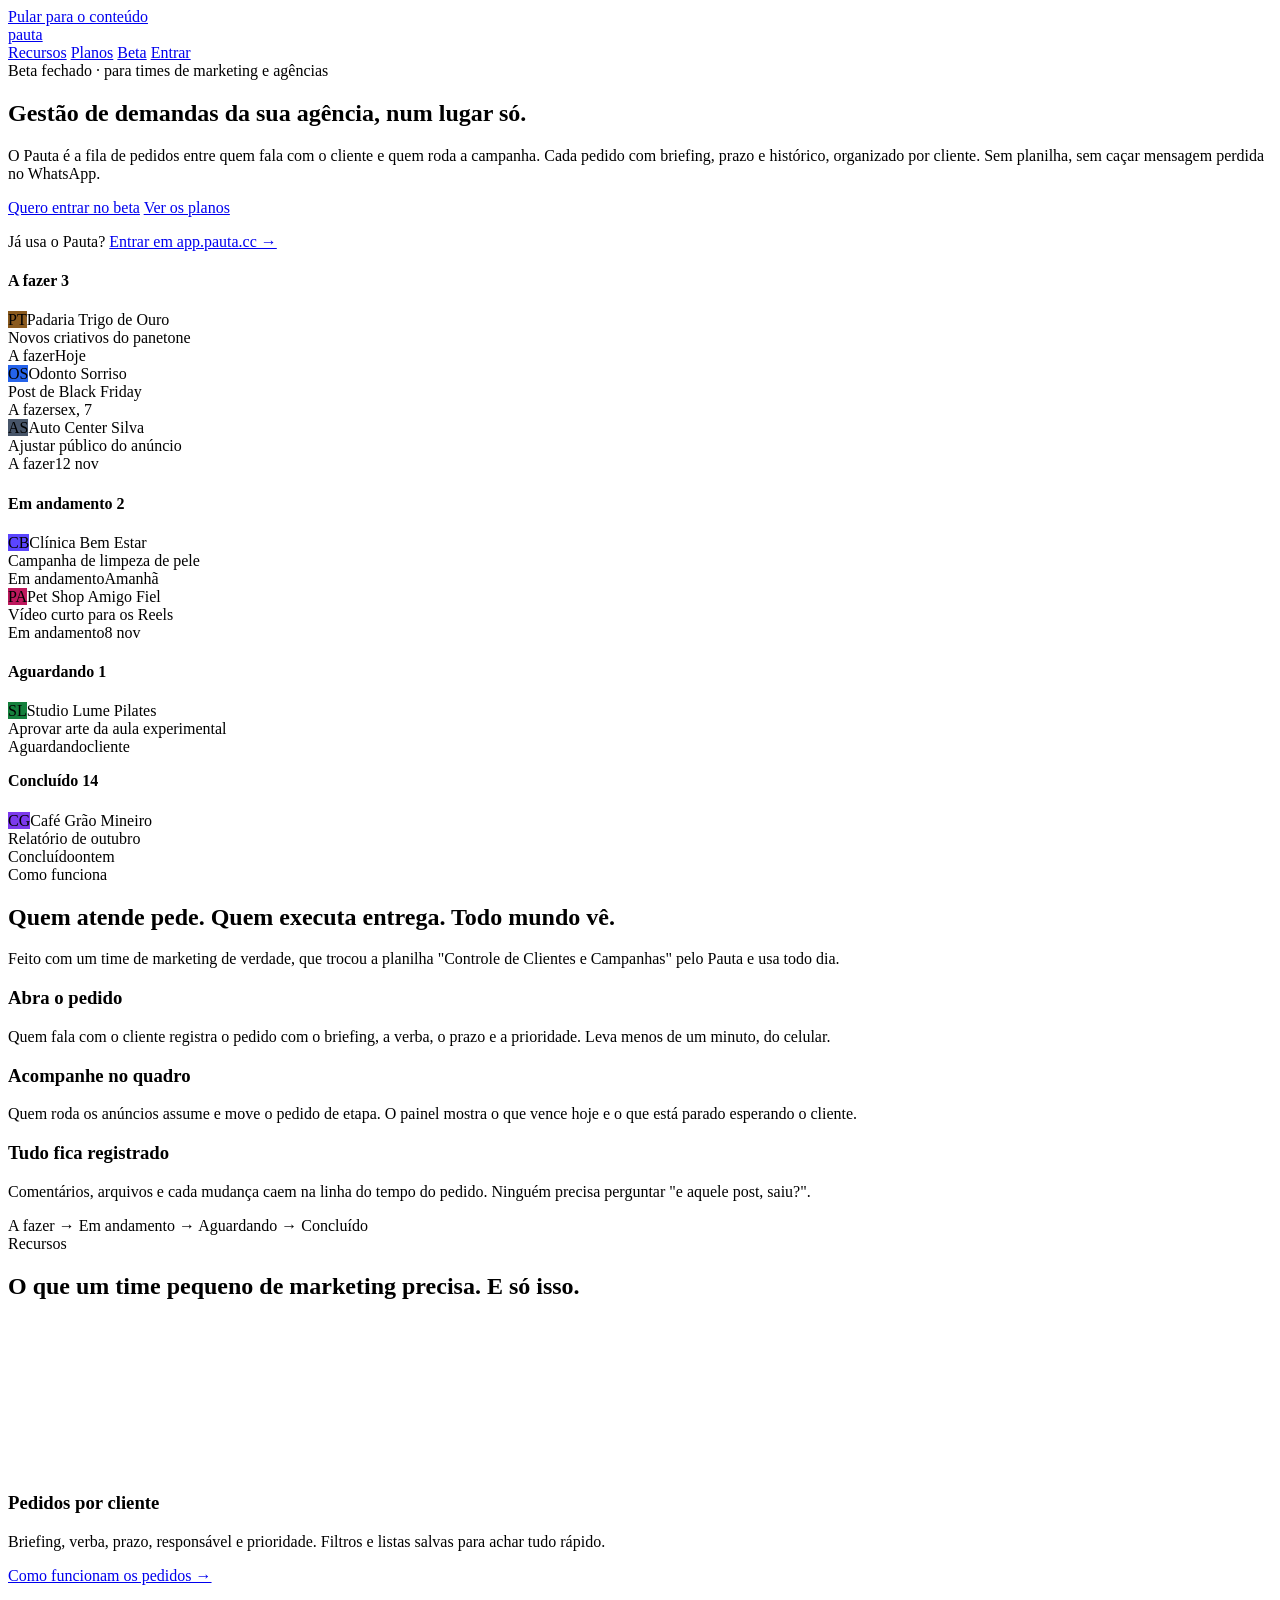
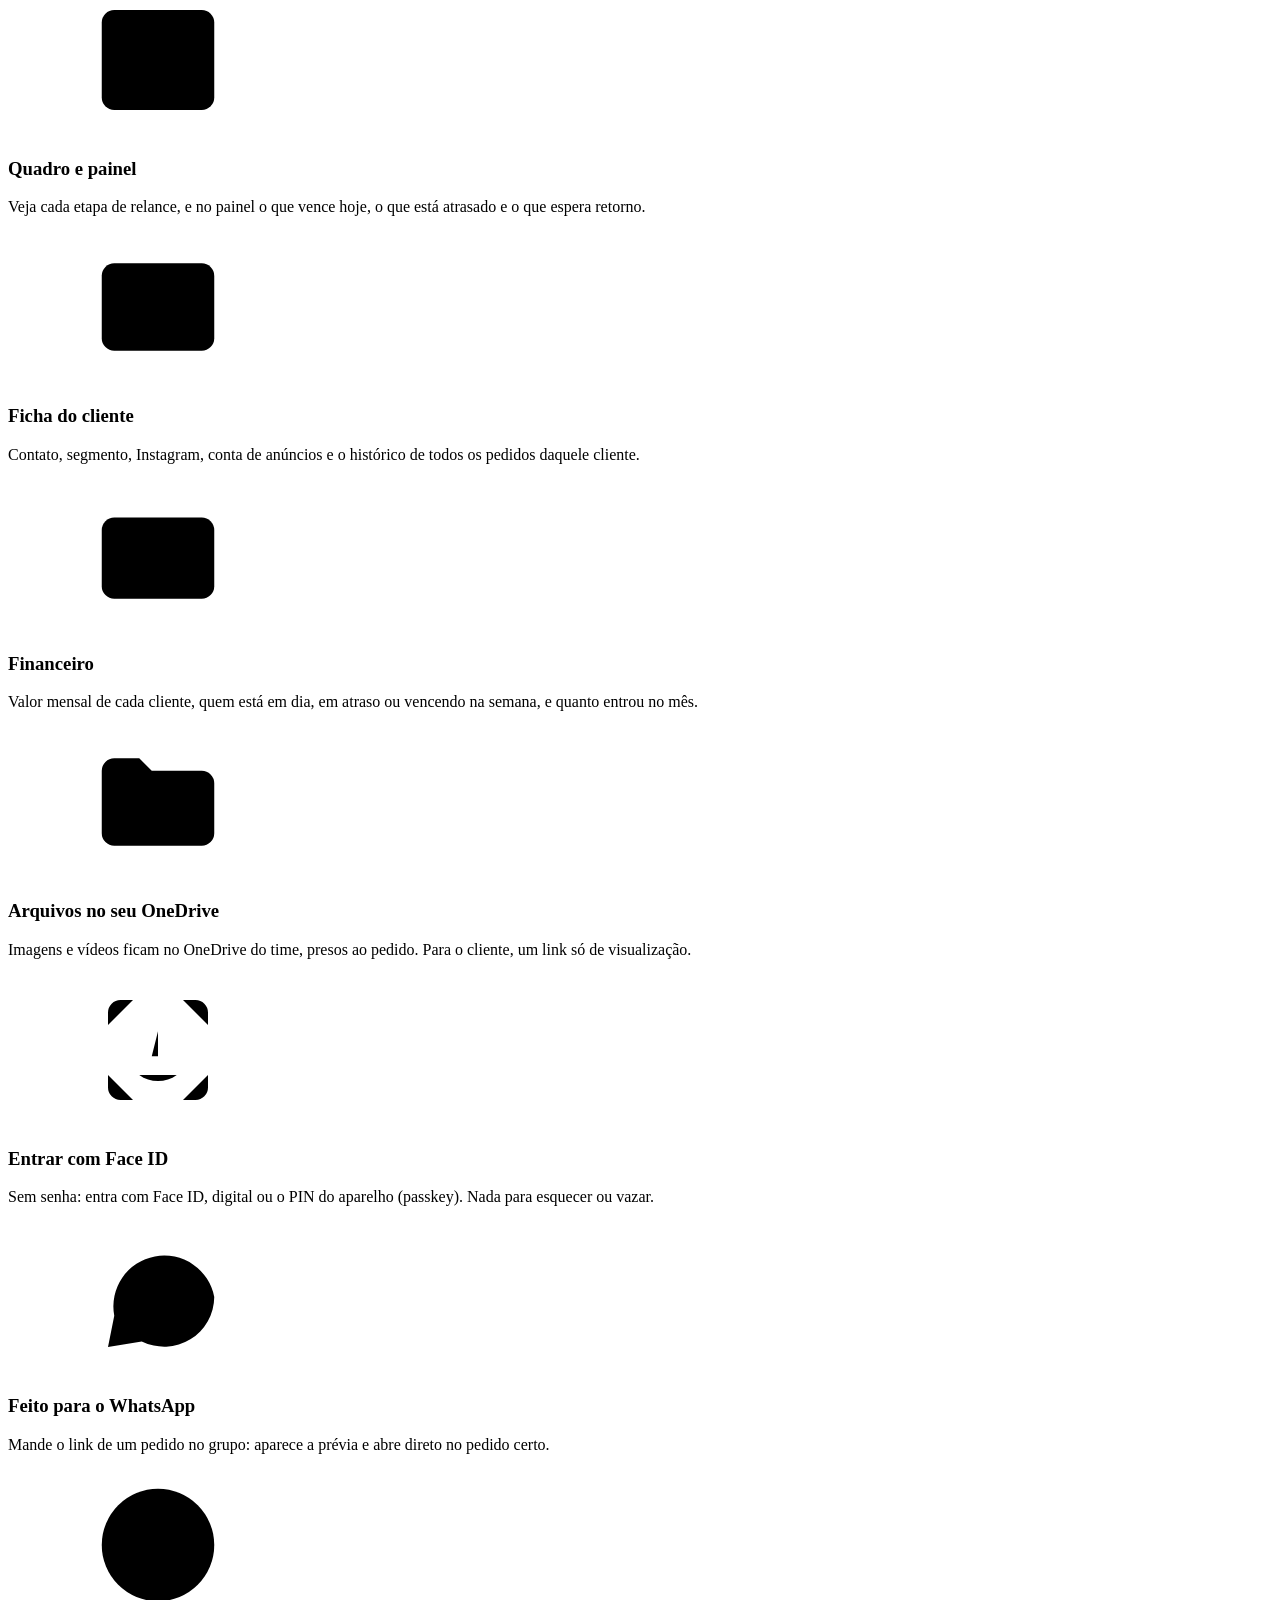
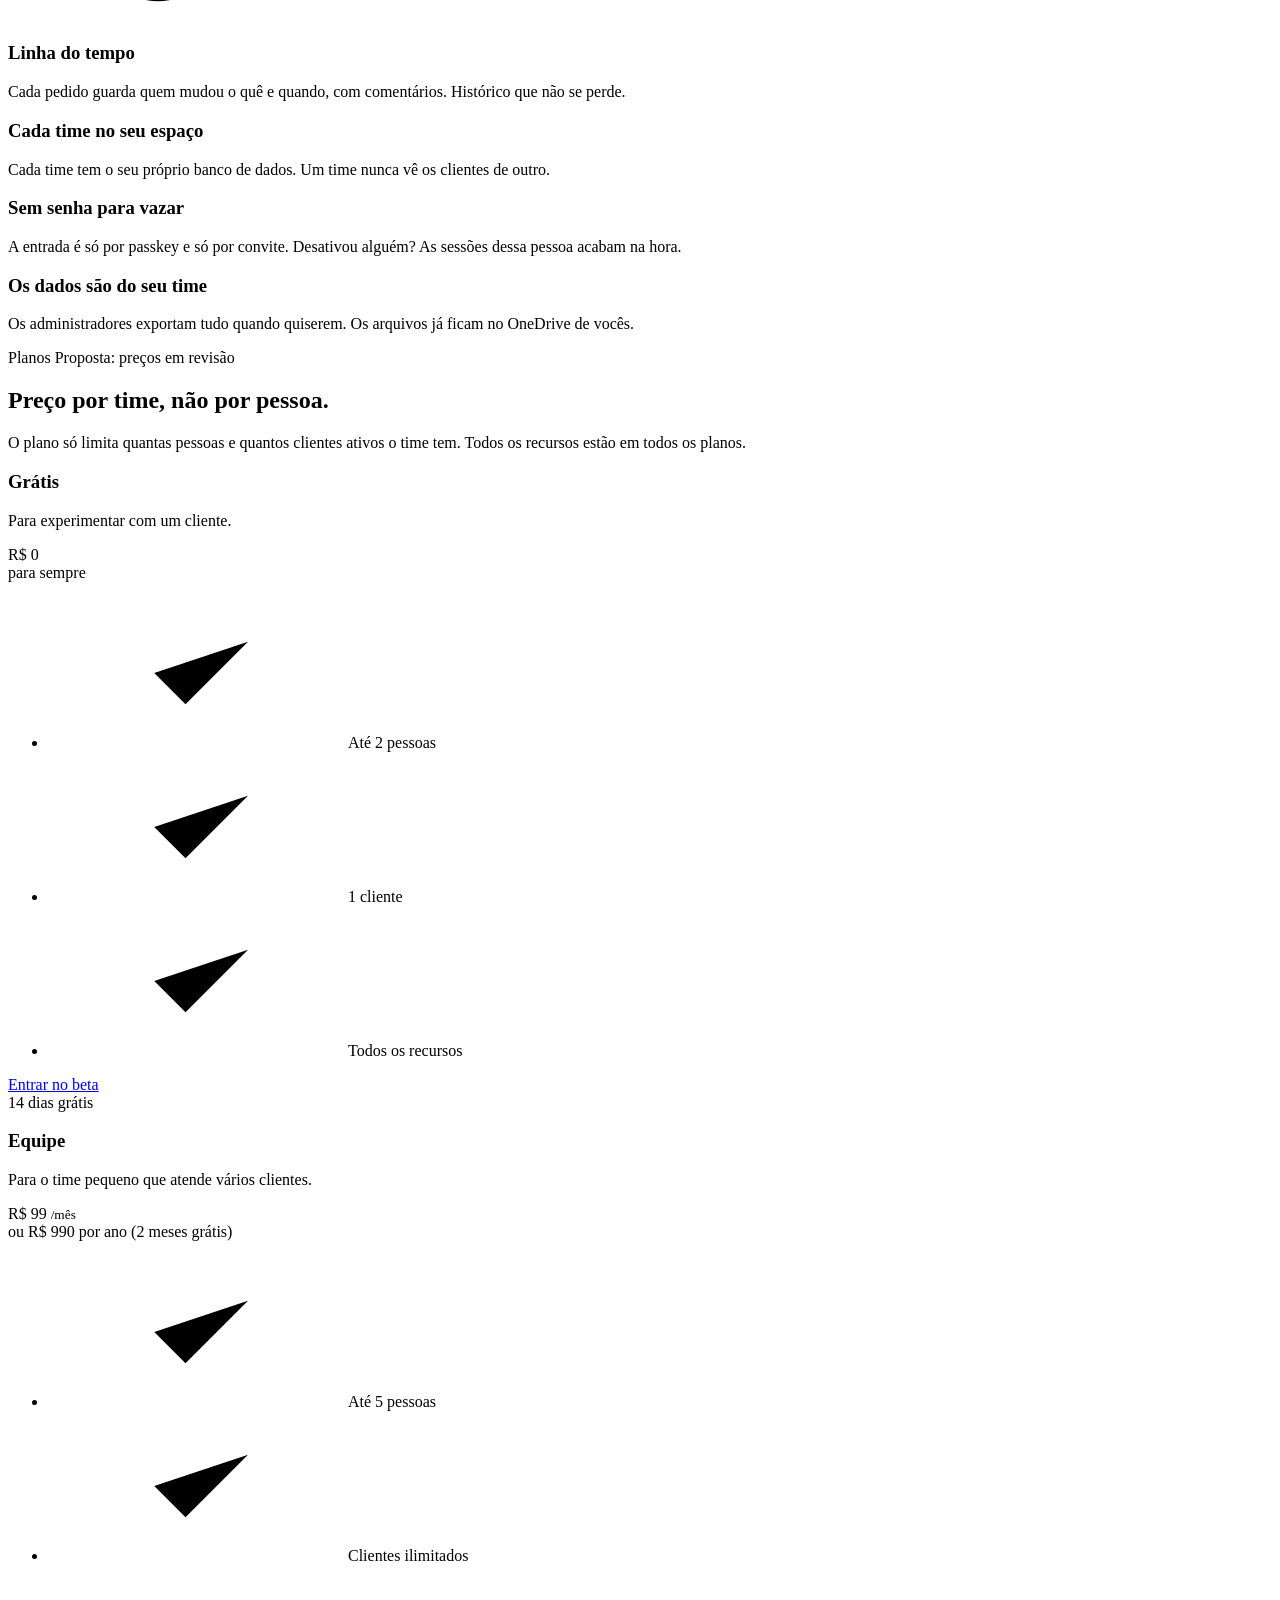
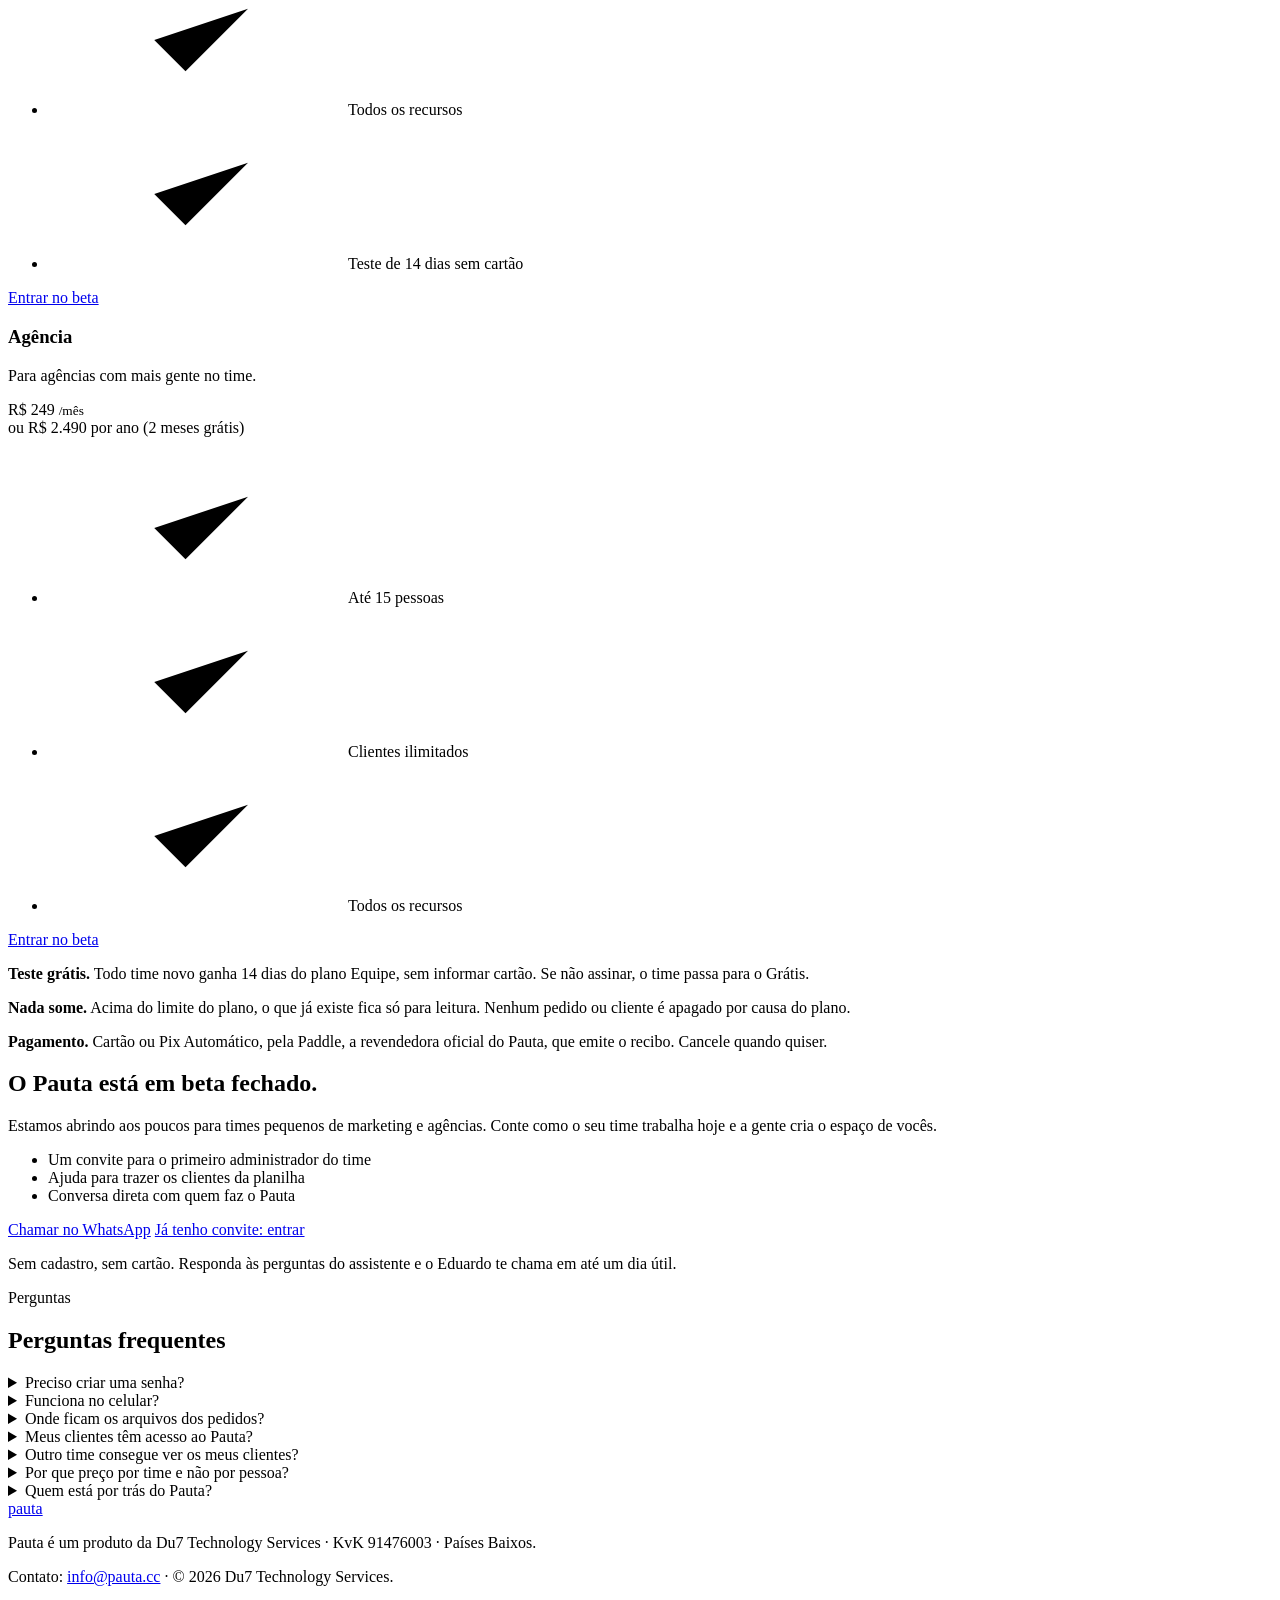
==== commit b02200b4: "SEO foundations: structured data, keyword-tuned head, sitemap from git, a template page - index.html" ====
--- a/site/index.html
+++ b/site/index.html
@@ -9,9 +9,159 @@
   <meta name="viewport" content="width=device-width, initial-scale=1, viewport-fit=cover">
   <meta name="theme-color" content="#f6f5f2" media="(prefers-color-scheme: light)">
   <meta name="theme-color" content="#0e0e12" media="(prefers-color-scheme: dark)">
-  <title>Pauta · a fila de pedidos do seu time de marketing</title>
-  <meta name="description" content="Pauta organiza os pedidos de cada cliente entre quem atende e quem executa: briefing, prazo, quadro, ficha do cliente, financeiro e arquivos no OneDrive. Entrada com Face ID, sem senha.">
+  <title>Pauta · gestão de demandas para agências de marketing</title>
+  <meta name="description" content="Gestão de demandas para agências de marketing: pedidos por cliente com briefing e prazo, quadro, financeiro e arquivos no OneDrive. Com Face ID, sem senha.">
+  <meta name="robots" content="index, follow, max-image-preview:large">
   <link rel="canonical" href="https://www.pauta.cc/">
+  <!-- Search Console and Bing Webmaster: the owner creates the properties and pastes the
+       verification tags here (README, "Search Console e Bing"), or adds the DNS TXT records
+       in du7/dns-zone instead. -->
+  <!-- <meta name="google-site-verification" content="PASTE-FROM-SEARCH-CONSOLE"> -->
+  <!-- <meta name="msvalidate.01" content="PASTE-FROM-BING-WEBMASTER"> -->
+  <script type="application/ld+json">
+  {
+    "@context": "https://schema.org",
+    "@graph": [
+      {
+        "@type": "Organization",
+        "@id": "https://www.pauta.cc/#org",
+        "name": "Pauta",
+        "legalName": "Du7 Technology Services",
+        "url": "https://www.pauta.cc/",
+        "logo": {
+          "@type": "ImageObject",
+          "url": "https://www.pauta.cc/icon-512.png",
+          "width": 512,
+          "height": 512
+        },
+        "email": "info@pauta.cc",
+        "contactPoint": {
+          "@type": "ContactPoint",
+          "contactType": "sales",
+          "email": "info@pauta.cc",
+          "availableLanguage": "pt-BR"
+        },
+        "address": { "@type": "PostalAddress", "addressCountry": "NL" },
+        "identifier": { "@type": "PropertyValue", "propertyID": "KvK", "value": "91476003" }
+      },
+      {
+        "@type": "SoftwareApplication",
+        "@id": "https://www.pauta.cc/#app",
+        "name": "Pauta",
+        "url": "https://www.pauta.cc/",
+        "applicationCategory": "BusinessApplication",
+        "operatingSystem": "Web",
+        "inLanguage": "pt-BR",
+        "description": "Gestão de demandas para agências e times pequenos de marketing: os pedidos de cada cliente com briefing, verba, prazo e histórico, num quadro que todo mundo vê, com ficha do cliente, financeiro e arquivos no OneDrive do time.",
+        "image": "https://www.pauta.cc/og.png",
+        "featureList": [
+          "Pedidos por cliente com briefing, verba, prazo, responsável e prioridade",
+          "Quadro e painel: A fazer, Em andamento, Aguardando, Concluído",
+          "Ficha do cliente com o histórico de pedidos",
+          "Financeiro: valor mensal por cliente, quem está em dia ou em atraso",
+          "Arquivos no OneDrive do time, com link só de visualização para o cliente",
+          "Entrada com passkey (Face ID, digital ou PIN), sem senha",
+          "Prévia dos pedidos no WhatsApp",
+          "Linha do tempo de cada pedido"
+        ],
+        "isAccessibleForFree": true,
+        "publisher": { "@id": "https://www.pauta.cc/#org" },
+        "offers": [
+          {
+            "@type": "Offer",
+            "name": "Grátis",
+            "price": "0",
+            "priceCurrency": "BRL",
+            "url": "https://www.pauta.cc/#planos",
+            "description": "Para sempre. Até 2 pessoas e 1 cliente, todos os recursos."
+          },
+          {
+            "@type": "Offer",
+            "name": "Equipe",
+            "price": "99.00",
+            "priceCurrency": "BRL",
+            "url": "https://www.pauta.cc/#planos",
+            "description": "Por mês, ou R$ 990 por ano. Até 5 pessoas, clientes ilimitados, 14 dias grátis sem cartão."
+          },
+          {
+            "@type": "Offer",
+            "name": "Agência",
+            "price": "249.00",
+            "priceCurrency": "BRL",
+            "url": "https://www.pauta.cc/#planos",
+            "description": "Por mês, ou R$ 2.490 por ano. Até 15 pessoas, clientes ilimitados."
+          }
+        ]
+      }
+    ]
+  }
+  </script>
+  <!-- seo:faq -->
+  <script type="application/ld+json">
+  {
+    "@context": "https://schema.org",
+    "@type": "FAQPage",
+    "mainEntity": [
+      {
+        "@type": "Question",
+        "name": "Preciso criar uma senha?",
+        "acceptedAnswer": {
+          "@type": "Answer",
+          "text": "Não. O Pauta usa passkeys: você entra com Face ID, digital ou o PIN do aparelho, como para desbloquear o celular. Não existe senha para esquecer, anotar ou vazar."
+        }
+      },
+      {
+        "@type": "Question",
+        "name": "Funciona no celular?",
+        "acceptedAnswer": {
+          "@type": "Answer",
+          "text": "Sim. O Pauta abre no navegador do celular e do computador, e dá para instalar na tela inicial como um app. Não precisa baixar nada da loja."
+        }
+      },
+      {
+        "@type": "Question",
+        "name": "Onde ficam os arquivos dos pedidos?",
+        "acceptedAnswer": {
+          "@type": "Answer",
+          "text": "No OneDrive do próprio time. Um administrador conecta o OneDrive uma vez; depois, cada imagem ou vídeo enviado num pedido vai para lá, e você pode gerar um link só de visualização para mandar ao cliente."
+        }
+      },
+      {
+        "@type": "Question",
+        "name": "Meus clientes têm acesso ao Pauta?",
+        "acceptedAnswer": {
+          "@type": "Answer",
+          "text": "Não. O Pauta é a ferramenta interna do time. Para o cliente, você manda só o que quiser, como o link de visualização de um arquivo."
+        }
+      },
+      {
+        "@type": "Question",
+        "name": "Outro time consegue ver os meus clientes?",
+        "acceptedAnswer": {
+          "@type": "Answer",
+          "text": "Não. Cada time tem o seu próprio banco de dados, separado dos outros, e só entra quem foi convidado por um administrador do time."
+        }
+      },
+      {
+        "@type": "Question",
+        "name": "Por que preço por time e não por pessoa?",
+        "acceptedAnswer": {
+          "@type": "Answer",
+          "text": "Porque time pequeno muda: entra estagiário, sai freelancer. Com preço por time você sabe quanto vai pagar no mês, e o plano só olha para o número de pessoas e de clientes ativos."
+        }
+      },
+      {
+        "@type": "Question",
+        "name": "Quem está por trás do Pauta?",
+        "acceptedAnswer": {
+          "@type": "Answer",
+          "text": "O Pauta é feito e vendido pela Du7 Technology Services, uma empresa de software registrada na Holanda (KvK 91476003). Os pagamentos passam pela Paddle, que é a revendedora oficial e cuida da cobrança e do recibo."
+        }
+      }
+    ]
+  }
+  </script>
+  <!-- /seo:faq -->
   <meta property="og:type" content="website">
   <meta property="og:site_name" content="Pauta">
   <meta property="og:locale" content="pt_BR">
@@ -48,9 +198,9 @@
   <div class="wrap">
     <a href="/" class="brand"><span class="logo" aria-hidden="true"></span>pauta</a>
     <nav aria-label="Principal">
-      <a href="#recursos">Recursos</a>
-      <a href="#planos">Planos</a>
-      <a href="#beta">Beta</a>
+      <a href="/#recursos">Recursos</a>
+      <a href="/#planos">Planos</a>
+      <a href="/#beta">Beta</a>
       <a class="btn small" href="https://app.pauta.cc">Entrar</a>
     </nav>
   </div>
@@ -61,7 +211,7 @@
     <div class="wrap">
       <div>
         <span class="eyebrow">Beta fechado · para times de marketing e agências</span>
-        <h1>Os pedidos do time, <span class="g">num lugar só.</span></h1>
+        <h1>Gestão de demandas da sua agência, <span class="g">num lugar só.</span></h1>
         <p class="lead">O Pauta é a fila de pedidos entre quem fala com o cliente e quem roda a
           campanha. Cada pedido com briefing, prazo e histórico, organizado por cliente. Sem
           planilha, sem caçar mensagem perdida no WhatsApp.</p>
@@ -162,49 +312,50 @@
       </div>
       <div class="features">
         <div class="feat">
-          <div class="ic"><svg class="i"><use href="#i-list"/></svg></div>
+          <div class="ic"><svg class="i" aria-hidden="true"><use href="#i-list"/></svg></div>
           <h3>Pedidos por cliente</h3>
           <p>Briefing, verba, prazo, responsável e prioridade. Filtros e listas salvas para
             achar tudo rápido.</p>
-        </div>
-        <div class="feat">
-          <div class="ic"><svg class="i"><use href="#i-board"/></svg></div>
+          <a class="more" href="/recursos/pedidos/">Como funcionam os pedidos →</a>
+        </div>
+        <div class="feat">
+          <div class="ic"><svg class="i" aria-hidden="true"><use href="#i-board"/></svg></div>
           <h3>Quadro e painel</h3>
           <p>Veja cada etapa de relance, e no painel o que vence hoje, o que está atrasado e o
             que espera retorno.</p>
         </div>
         <div class="feat">
-          <div class="ic"><svg class="i"><use href="#i-client"/></svg></div>
+          <div class="ic"><svg class="i" aria-hidden="true"><use href="#i-client"/></svg></div>
           <h3>Ficha do cliente</h3>
           <p>Contato, segmento, Instagram, conta de anúncios e o histórico de todos os pedidos
             daquele cliente.</p>
         </div>
         <div class="feat">
-          <div class="ic"><svg class="i"><use href="#i-money"/></svg></div>
+          <div class="ic"><svg class="i" aria-hidden="true"><use href="#i-money"/></svg></div>
           <h3>Financeiro</h3>
           <p>Valor mensal de cada cliente, quem está em dia, em atraso ou vencendo na semana, e
             quanto entrou no mês.</p>
         </div>
         <div class="feat">
-          <div class="ic"><svg class="i"><use href="#i-folder"/></svg></div>
+          <div class="ic"><svg class="i" aria-hidden="true"><use href="#i-folder"/></svg></div>
           <h3>Arquivos no seu OneDrive</h3>
           <p>Imagens e vídeos ficam no OneDrive do time, presos ao pedido. Para o cliente, um
             link só de visualização.</p>
         </div>
         <div class="feat">
-          <div class="ic"><svg class="i"><use href="#i-face"/></svg></div>
+          <div class="ic"><svg class="i" aria-hidden="true"><use href="#i-face"/></svg></div>
           <h3>Entrar com Face ID</h3>
           <p>Sem senha: entra com Face ID, digital ou o PIN do aparelho (passkey). Nada para
             esquecer ou vazar.</p>
         </div>
         <div class="feat">
-          <div class="ic"><svg class="i"><use href="#i-chat"/></svg></div>
+          <div class="ic"><svg class="i" aria-hidden="true"><use href="#i-chat"/></svg></div>
           <h3>Feito para o WhatsApp</h3>
           <p>Mande o link de um pedido no grupo: aparece a prévia e abre direto no pedido
             certo.</p>
         </div>
         <div class="feat">
-          <div class="ic"><svg class="i"><use href="#i-clock"/></svg></div>
+          <div class="ic"><svg class="i" aria-hidden="true"><use href="#i-clock"/></svg></div>
           <h3>Linha do tempo</h3>
           <p>Cada pedido guarda quem mudou o quê e quando, com comentários. Histórico que não
             se perde.</p>
@@ -250,9 +401,9 @@
           <div class="price">R$ 0</div>
           <div class="yearly">para sempre</div>
           <ul>
-            <li><svg class="i"><use href="#i-check"/></svg>Até 2 pessoas</li>
-            <li><svg class="i"><use href="#i-check"/></svg>1 cliente</li>
-            <li><svg class="i"><use href="#i-check"/></svg>Todos os recursos</li>
+            <li><svg class="i" aria-hidden="true"><use href="#i-check"/></svg>Até 2 pessoas</li>
+            <li><svg class="i" aria-hidden="true"><use href="#i-check"/></svg>1 cliente</li>
+            <li><svg class="i" aria-hidden="true"><use href="#i-check"/></svg>Todos os recursos</li>
           </ul>
           <a class="btn" href="#beta">Entrar no beta</a>
         </div>
@@ -263,10 +414,10 @@
           <div class="price">R$ 99 <small>/mês</small></div>
           <div class="yearly">ou R$ 990 por ano (2 meses grátis)</div>
           <ul>
-            <li><svg class="i"><use href="#i-check"/></svg>Até 5 pessoas</li>
-            <li><svg class="i"><use href="#i-check"/></svg>Clientes ilimitados</li>
-            <li><svg class="i"><use href="#i-check"/></svg>Todos os recursos</li>
-            <li><svg class="i"><use href="#i-check"/></svg>Teste de 14 dias sem cartão</li>
+            <li><svg class="i" aria-hidden="true"><use href="#i-check"/></svg>Até 5 pessoas</li>
+            <li><svg class="i" aria-hidden="true"><use href="#i-check"/></svg>Clientes ilimitados</li>
+            <li><svg class="i" aria-hidden="true"><use href="#i-check"/></svg>Todos os recursos</li>
+            <li><svg class="i" aria-hidden="true"><use href="#i-check"/></svg>Teste de 14 dias sem cartão</li>
           </ul>
           <a class="btn primary" href="#beta">Entrar no beta</a>
         </div>
@@ -276,9 +427,9 @@
           <div class="price">R$ 249 <small>/mês</small></div>
           <div class="yearly">ou R$ 2.490 por ano (2 meses grátis)</div>
           <ul>
-            <li><svg class="i"><use href="#i-check"/></svg>Até 15 pessoas</li>
-            <li><svg class="i"><use href="#i-check"/></svg>Clientes ilimitados</li>
-            <li><svg class="i"><use href="#i-check"/></svg>Todos os recursos</li>
+            <li><svg class="i" aria-hidden="true"><use href="#i-check"/></svg>Até 15 pessoas</li>
+            <li><svg class="i" aria-hidden="true"><use href="#i-check"/></svg>Clientes ilimitados</li>
+            <li><svg class="i" aria-hidden="true"><use href="#i-check"/></svg>Todos os recursos</li>
           </ul>
           <a class="btn" href="#beta">Entrar no beta</a>
         </div>
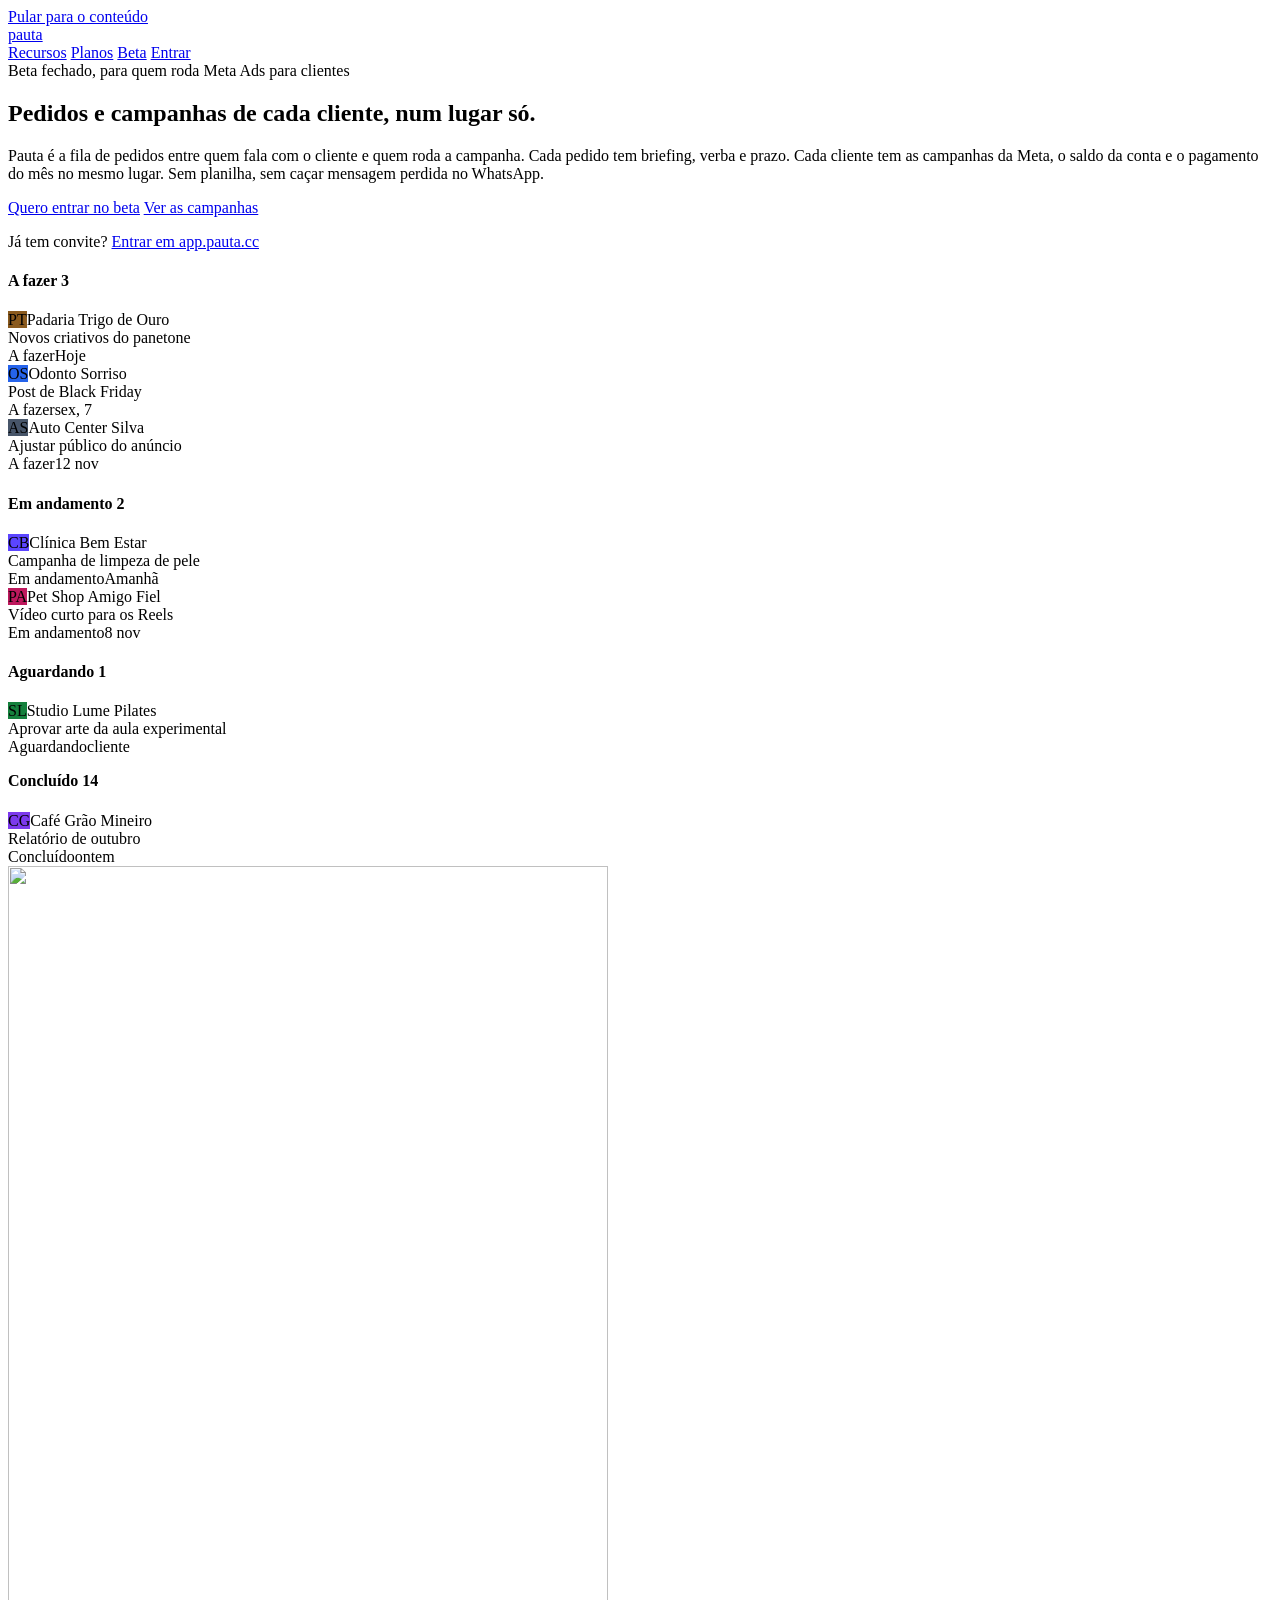
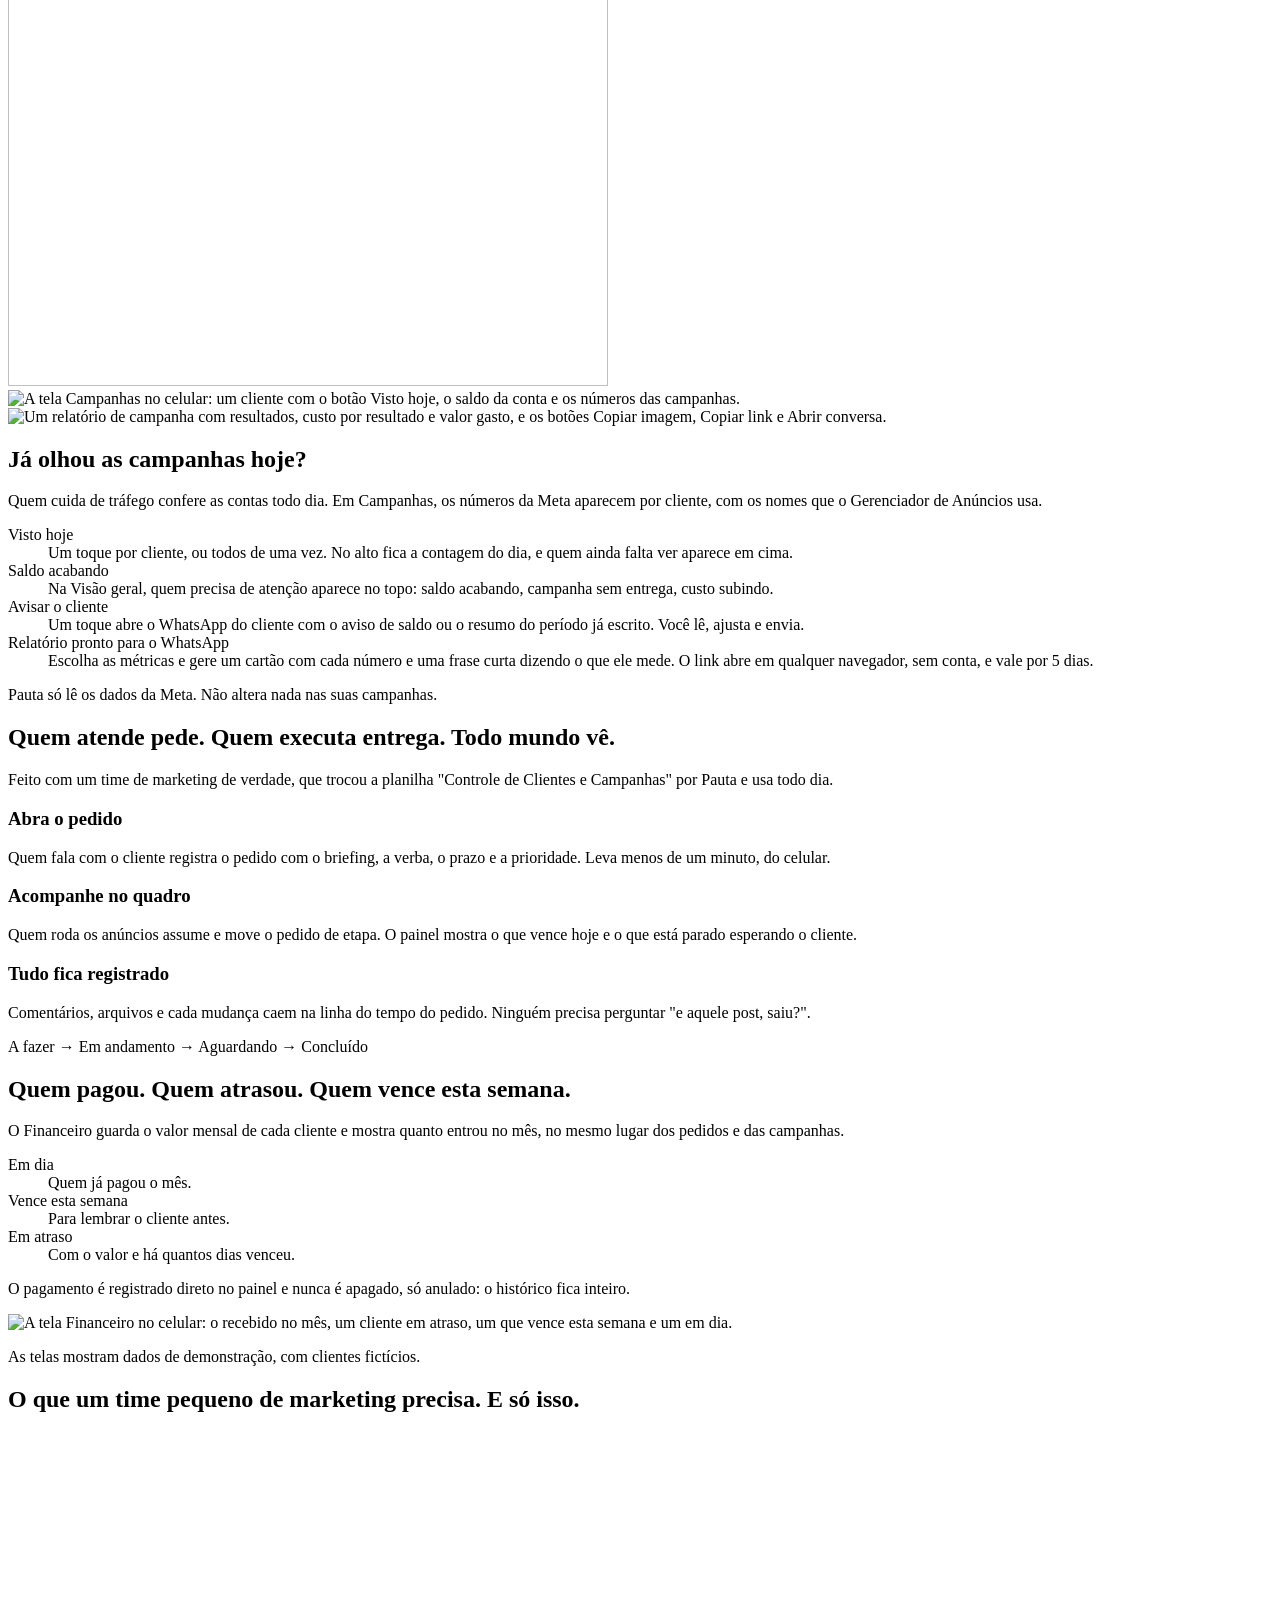
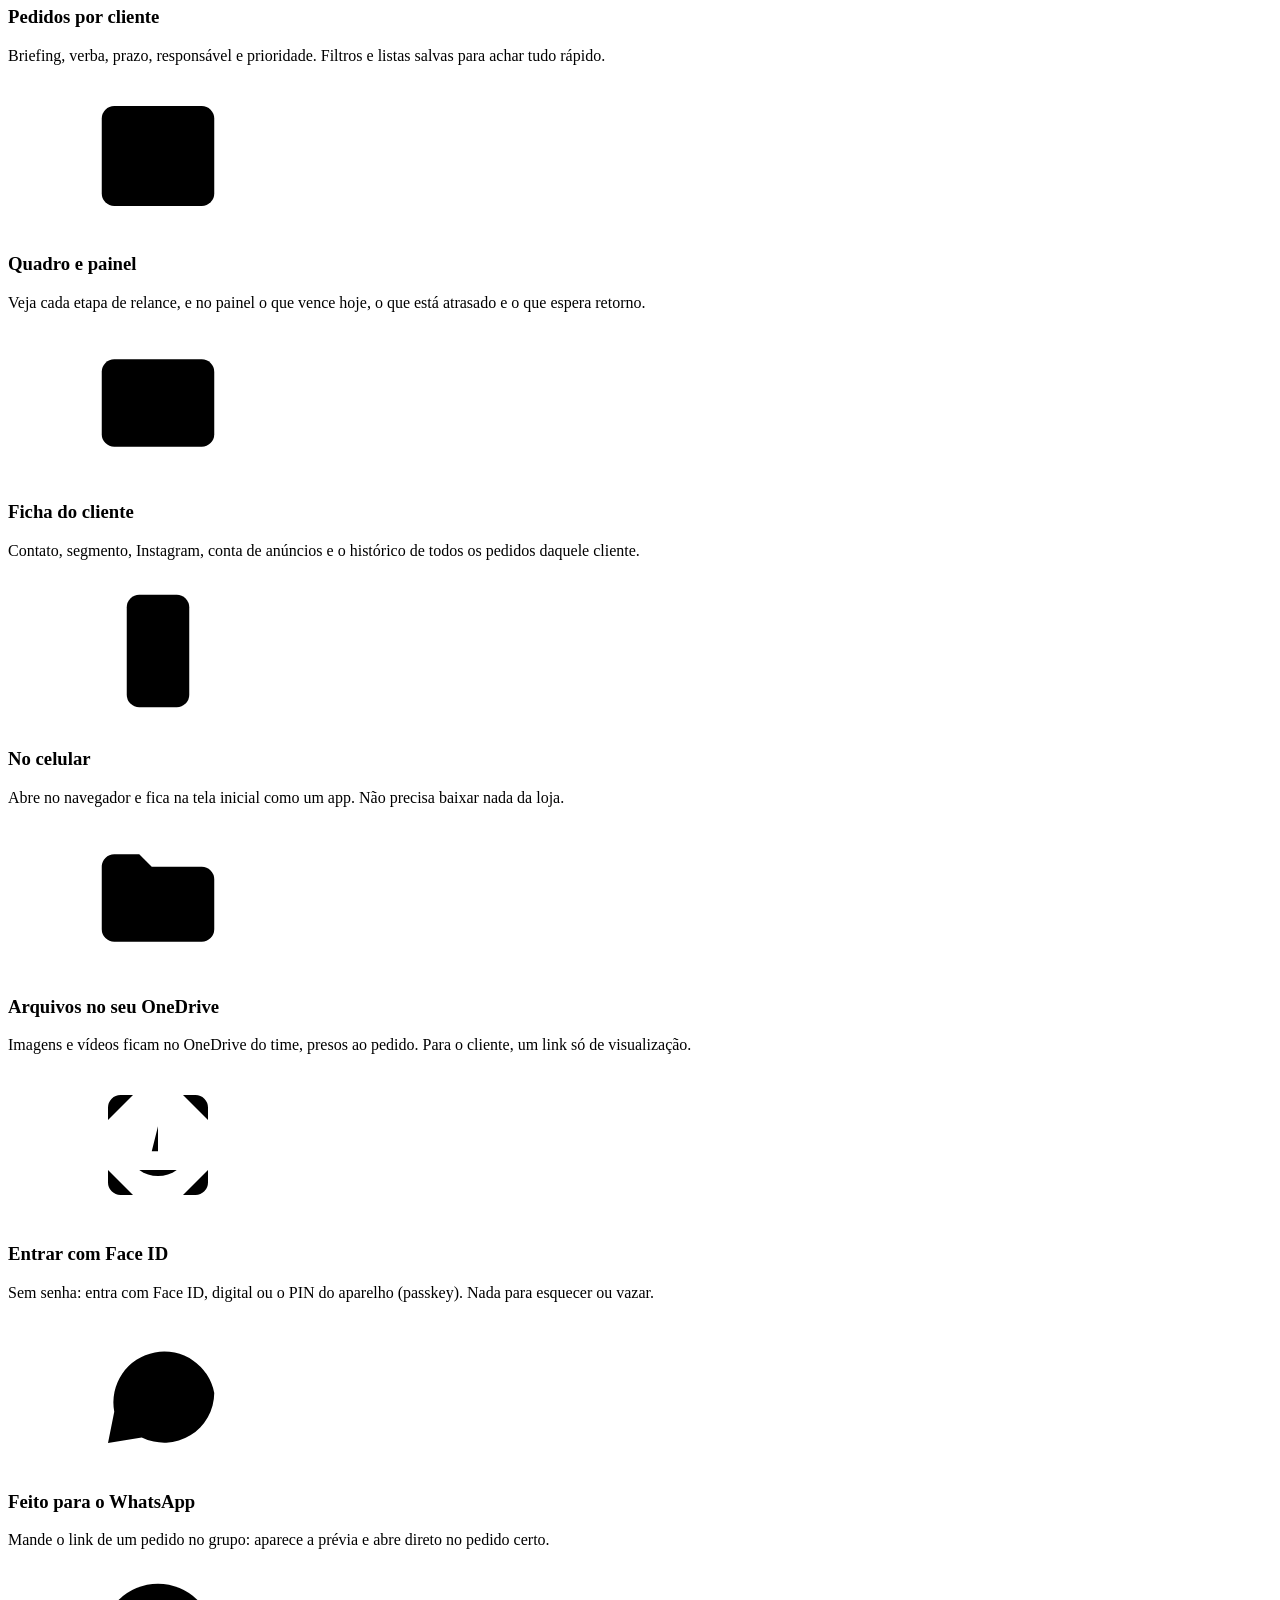
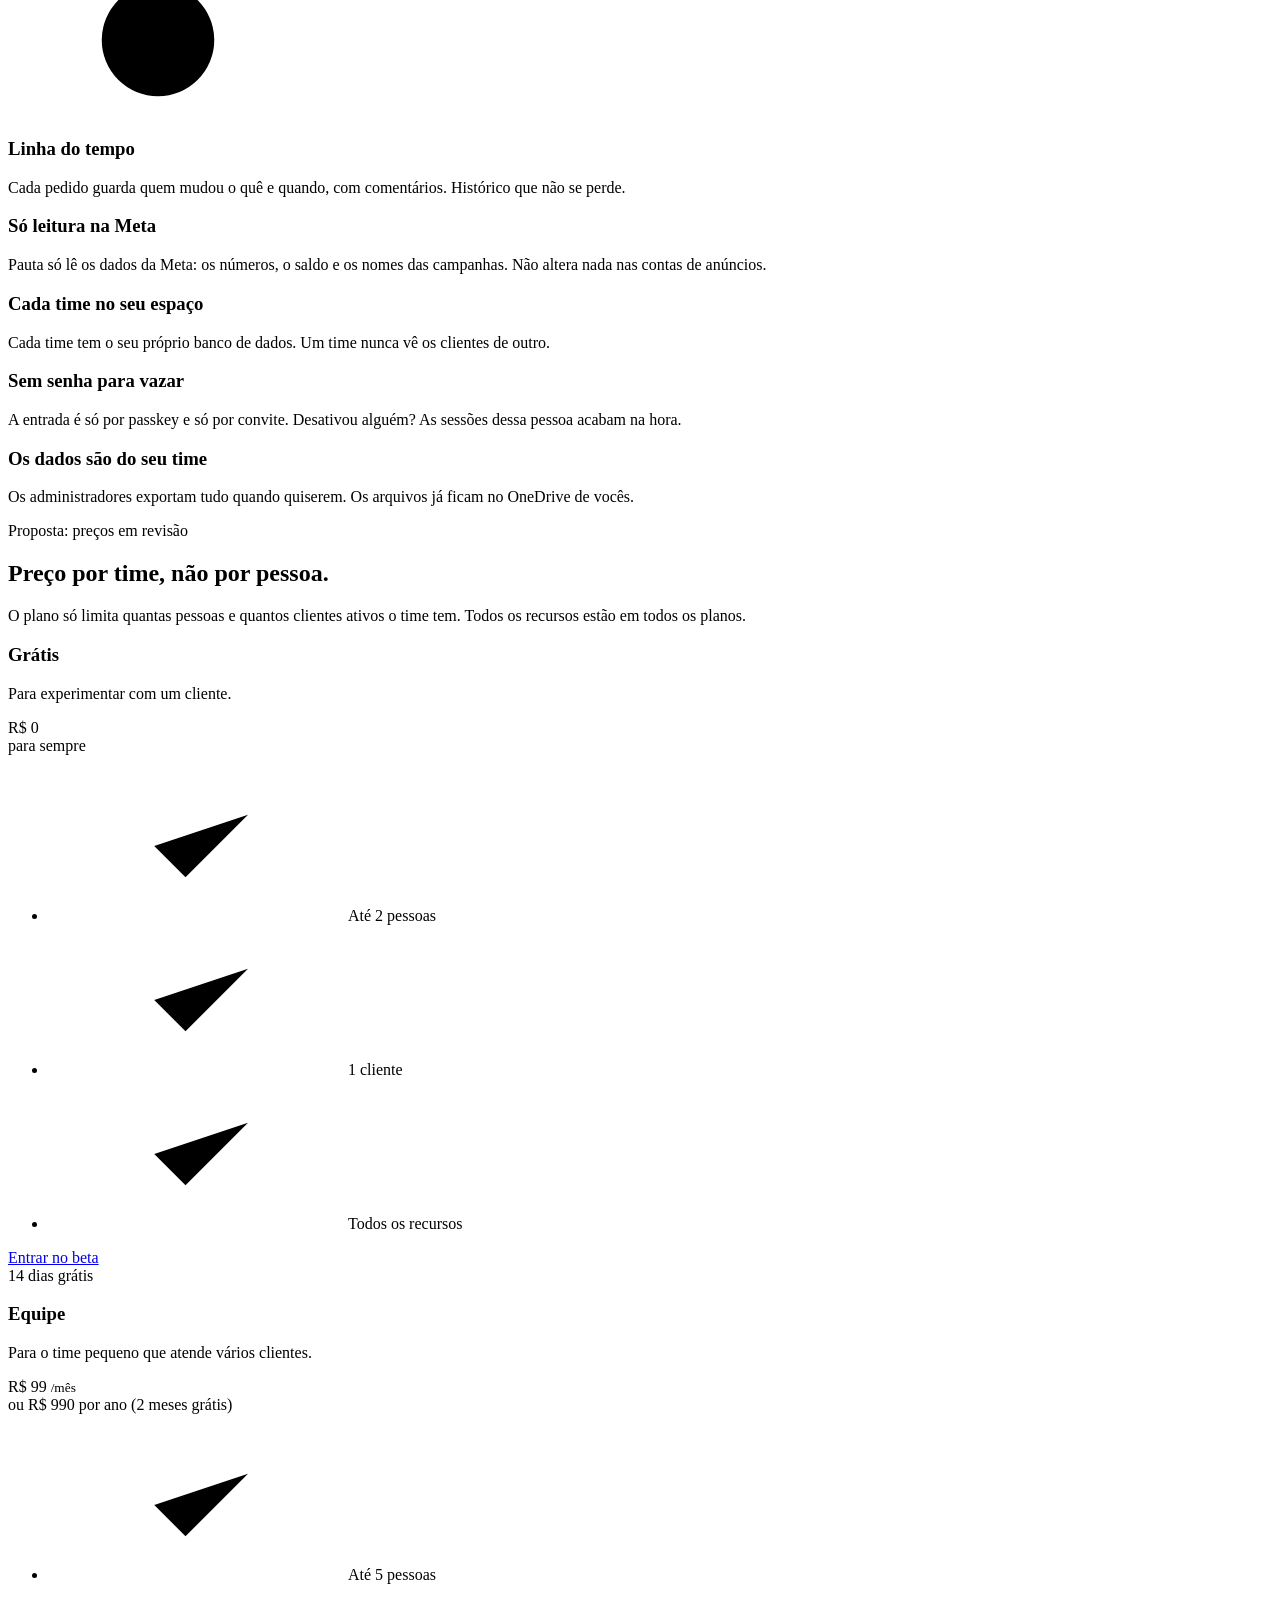
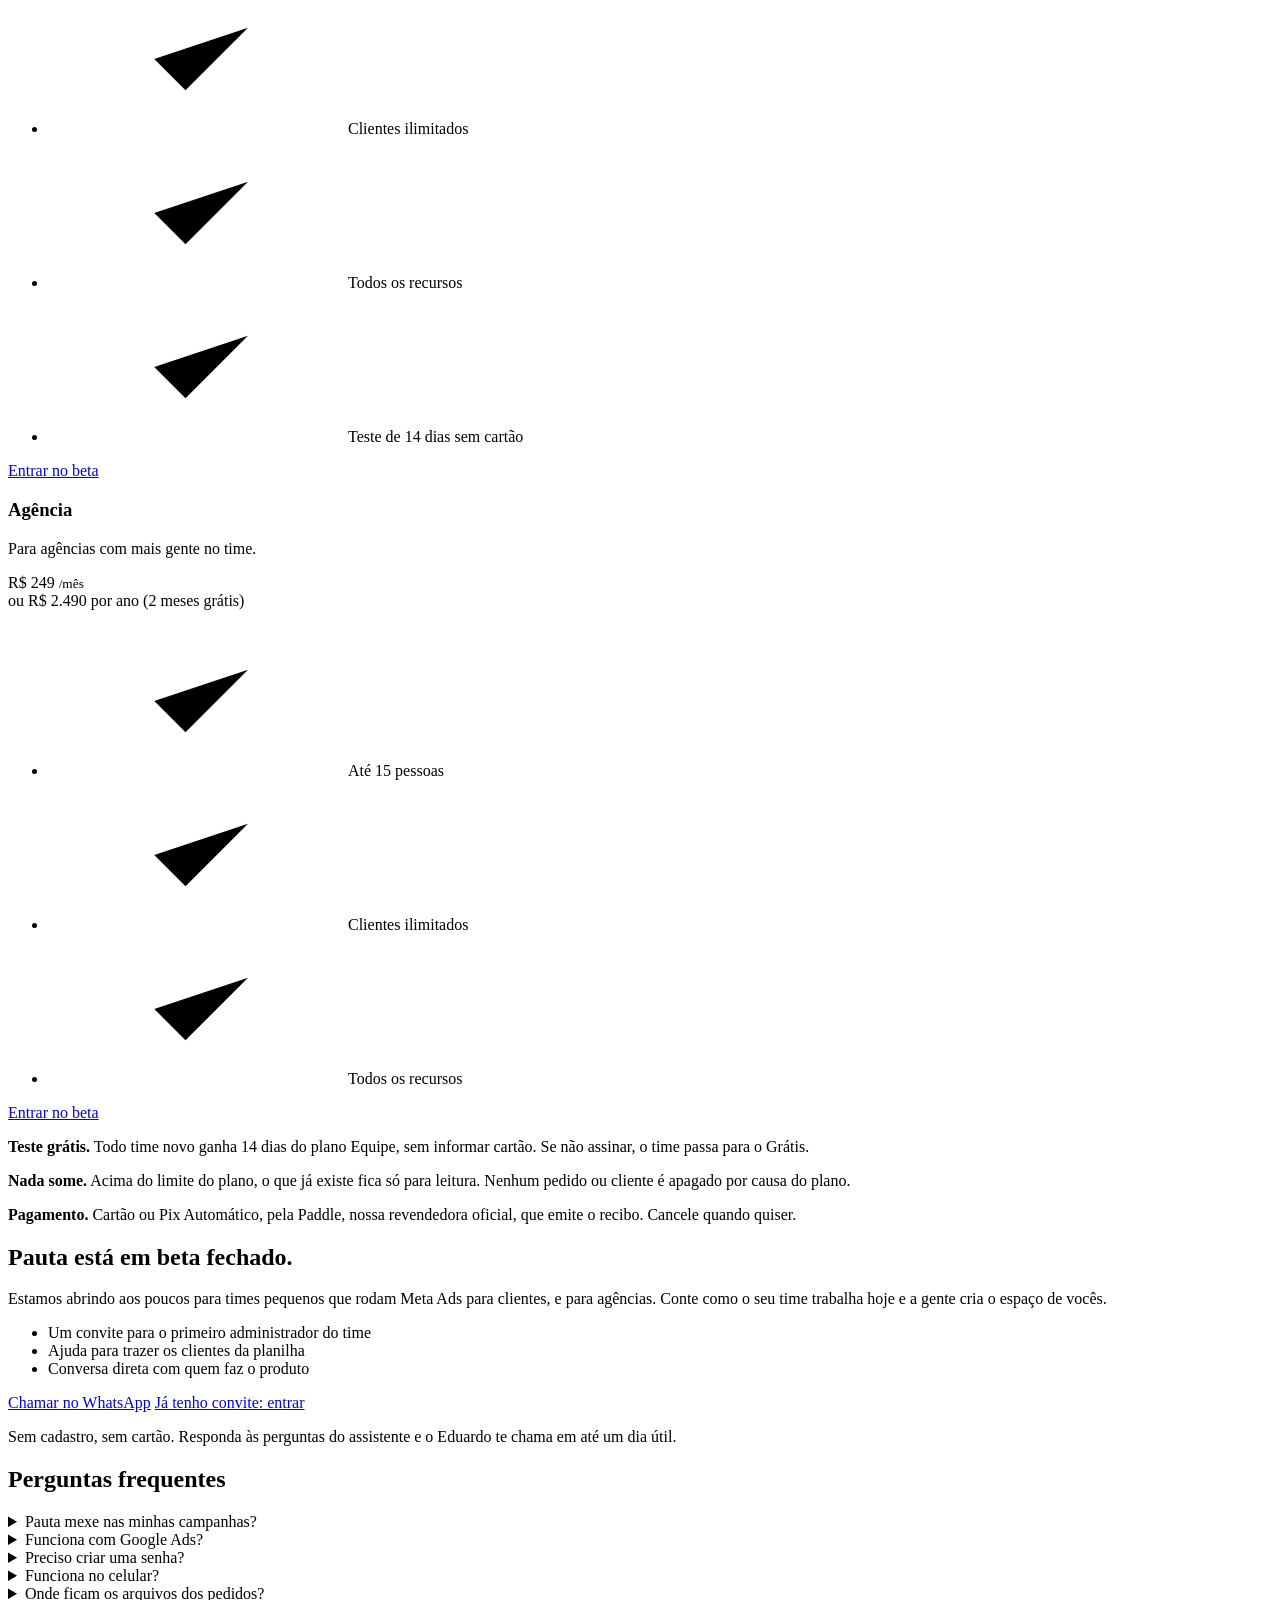
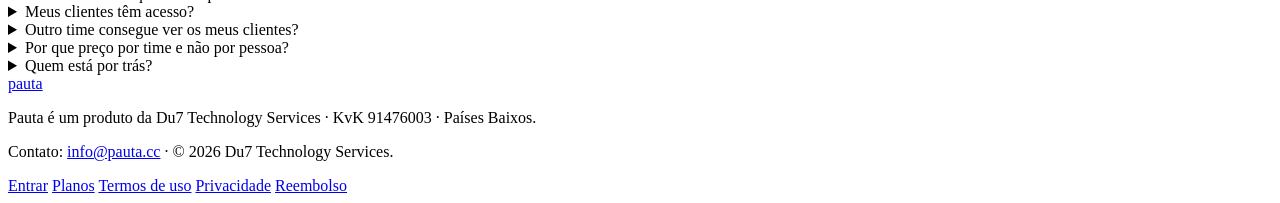
==== commit bd6c58b8: "Landing page: Meta-ads teams first, real app screens, no article before the name The page now follow" ====
--- a/site/index.html
+++ b/site/index.html
@@ -9,165 +9,15 @@
   <meta name="viewport" content="width=device-width, initial-scale=1, viewport-fit=cover">
   <meta name="theme-color" content="#f6f5f2" media="(prefers-color-scheme: light)">
   <meta name="theme-color" content="#0e0e12" media="(prefers-color-scheme: dark)">
-  <title>Pauta · gestão de demandas para agências de marketing</title>
-  <meta name="description" content="Gestão de demandas para agências de marketing: pedidos por cliente com briefing e prazo, quadro, financeiro e arquivos no OneDrive. Com Face ID, sem senha.">
-  <meta name="robots" content="index, follow, max-image-preview:large">
+  <title>Pauta · a fila de pedidos do seu time de marketing</title>
+  <meta name="description" content="Pauta é a fila de pedidos de quem roda Meta Ads para clientes: briefing, prazo e quadro, com as campanhas, o saldo e o financeiro de cada cliente. Sem senha.">
   <link rel="canonical" href="https://www.pauta.cc/">
-  <!-- Search Console and Bing Webmaster: the owner creates the properties and pastes the
-       verification tags here (README, "Search Console e Bing"), or adds the DNS TXT records
-       in du7/dns-zone instead. -->
-  <!-- <meta name="google-site-verification" content="PASTE-FROM-SEARCH-CONSOLE"> -->
-  <!-- <meta name="msvalidate.01" content="PASTE-FROM-BING-WEBMASTER"> -->
-  <script type="application/ld+json">
-  {
-    "@context": "https://schema.org",
-    "@graph": [
-      {
-        "@type": "Organization",
-        "@id": "https://www.pauta.cc/#org",
-        "name": "Pauta",
-        "legalName": "Du7 Technology Services",
-        "url": "https://www.pauta.cc/",
-        "logo": {
-          "@type": "ImageObject",
-          "url": "https://www.pauta.cc/icon-512.png",
-          "width": 512,
-          "height": 512
-        },
-        "email": "info@pauta.cc",
-        "contactPoint": {
-          "@type": "ContactPoint",
-          "contactType": "sales",
-          "email": "info@pauta.cc",
-          "availableLanguage": "pt-BR"
-        },
-        "address": { "@type": "PostalAddress", "addressCountry": "NL" },
-        "identifier": { "@type": "PropertyValue", "propertyID": "KvK", "value": "91476003" }
-      },
-      {
-        "@type": "SoftwareApplication",
-        "@id": "https://www.pauta.cc/#app",
-        "name": "Pauta",
-        "url": "https://www.pauta.cc/",
-        "applicationCategory": "BusinessApplication",
-        "operatingSystem": "Web",
-        "inLanguage": "pt-BR",
-        "description": "Gestão de demandas para agências e times pequenos de marketing: os pedidos de cada cliente com briefing, verba, prazo e histórico, num quadro que todo mundo vê, com ficha do cliente, financeiro e arquivos no OneDrive do time.",
-        "image": "https://www.pauta.cc/og.png",
-        "featureList": [
-          "Pedidos por cliente com briefing, verba, prazo, responsável e prioridade",
-          "Quadro e painel: A fazer, Em andamento, Aguardando, Concluído",
-          "Ficha do cliente com o histórico de pedidos",
-          "Financeiro: valor mensal por cliente, quem está em dia ou em atraso",
-          "Arquivos no OneDrive do time, com link só de visualização para o cliente",
-          "Entrada com passkey (Face ID, digital ou PIN), sem senha",
-          "Prévia dos pedidos no WhatsApp",
-          "Linha do tempo de cada pedido"
-        ],
-        "isAccessibleForFree": true,
-        "publisher": { "@id": "https://www.pauta.cc/#org" },
-        "offers": [
-          {
-            "@type": "Offer",
-            "name": "Grátis",
-            "price": "0",
-            "priceCurrency": "BRL",
-            "url": "https://www.pauta.cc/#planos",
-            "description": "Para sempre. Até 2 pessoas e 1 cliente, todos os recursos."
-          },
-          {
-            "@type": "Offer",
-            "name": "Equipe",
-            "price": "99.00",
-            "priceCurrency": "BRL",
-            "url": "https://www.pauta.cc/#planos",
-            "description": "Por mês, ou R$ 990 por ano. Até 5 pessoas, clientes ilimitados, 14 dias grátis sem cartão."
-          },
-          {
-            "@type": "Offer",
-            "name": "Agência",
-            "price": "249.00",
-            "priceCurrency": "BRL",
-            "url": "https://www.pauta.cc/#planos",
-            "description": "Por mês, ou R$ 2.490 por ano. Até 15 pessoas, clientes ilimitados."
-          }
-        ]
-      }
-    ]
-  }
-  </script>
-  <!-- seo:faq -->
-  <script type="application/ld+json">
-  {
-    "@context": "https://schema.org",
-    "@type": "FAQPage",
-    "mainEntity": [
-      {
-        "@type": "Question",
-        "name": "Preciso criar uma senha?",
-        "acceptedAnswer": {
-          "@type": "Answer",
-          "text": "Não. O Pauta usa passkeys: você entra com Face ID, digital ou o PIN do aparelho, como para desbloquear o celular. Não existe senha para esquecer, anotar ou vazar."
-        }
-      },
-      {
-        "@type": "Question",
-        "name": "Funciona no celular?",
-        "acceptedAnswer": {
-          "@type": "Answer",
-          "text": "Sim. O Pauta abre no navegador do celular e do computador, e dá para instalar na tela inicial como um app. Não precisa baixar nada da loja."
-        }
-      },
-      {
-        "@type": "Question",
-        "name": "Onde ficam os arquivos dos pedidos?",
-        "acceptedAnswer": {
-          "@type": "Answer",
-          "text": "No OneDrive do próprio time. Um administrador conecta o OneDrive uma vez; depois, cada imagem ou vídeo enviado num pedido vai para lá, e você pode gerar um link só de visualização para mandar ao cliente."
-        }
-      },
-      {
-        "@type": "Question",
-        "name": "Meus clientes têm acesso ao Pauta?",
-        "acceptedAnswer": {
-          "@type": "Answer",
-          "text": "Não. O Pauta é a ferramenta interna do time. Para o cliente, você manda só o que quiser, como o link de visualização de um arquivo."
-        }
-      },
-      {
-        "@type": "Question",
-        "name": "Outro time consegue ver os meus clientes?",
-        "acceptedAnswer": {
-          "@type": "Answer",
-          "text": "Não. Cada time tem o seu próprio banco de dados, separado dos outros, e só entra quem foi convidado por um administrador do time."
-        }
-      },
-      {
-        "@type": "Question",
-        "name": "Por que preço por time e não por pessoa?",
-        "acceptedAnswer": {
-          "@type": "Answer",
-          "text": "Porque time pequeno muda: entra estagiário, sai freelancer. Com preço por time você sabe quanto vai pagar no mês, e o plano só olha para o número de pessoas e de clientes ativos."
-        }
-      },
-      {
-        "@type": "Question",
-        "name": "Quem está por trás do Pauta?",
-        "acceptedAnswer": {
-          "@type": "Answer",
-          "text": "O Pauta é feito e vendido pela Du7 Technology Services, uma empresa de software registrada na Holanda (KvK 91476003). Os pagamentos passam pela Paddle, que é a revendedora oficial e cuida da cobrança e do recibo."
-        }
-      }
-    ]
-  }
-  </script>
-  <!-- /seo:faq -->
   <meta property="og:type" content="website">
   <meta property="og:site_name" content="Pauta">
   <meta property="og:locale" content="pt_BR">
   <meta property="og:url" content="https://www.pauta.cc/">
   <meta property="og:title" content="Pauta · a fila de pedidos do seu time de marketing">
-  <meta property="og:description" content="Pedidos por cliente, quadro, financeiro e arquivos num lugar só. Para times pequenos de marketing e agências. Beta aberto a convite.">
+  <meta property="og:description" content="Pedidos, campanhas da Meta e pagamentos de cada cliente num lugar só. Para times pequenos que rodam anúncios para clientes. Beta a convite.">
   <meta property="og:image" content="https://www.pauta.cc/og.png">
   <meta property="og:image:type" content="image/png">
   <meta property="og:image:width" content="1200">
@@ -191,6 +41,7 @@
   <symbol id="i-face" viewBox="0 0 24 24"><path d="M4 8V6a2 2 0 0 1 2-2h2M16 4h2a2 2 0 0 1 2 2v2M20 16v2a2 2 0 0 1-2 2h-2M8 20H6a2 2 0 0 1-2-2v-2M9 9v1M15 9v1M12 9v4h-1M9 16c1.7 1.3 4.3 1.3 6 0"/></symbol>
   <symbol id="i-chat" viewBox="0 0 24 24"><path d="M21 12a8 8 0 0 1-11.6 7.1L4 20l1-5A8 8 0 1 1 21 12z"/><path d="M9 11h6M9 14h3"/></symbol>
   <symbol id="i-clock" viewBox="0 0 24 24"><circle cx="12" cy="12" r="9"/><path d="M12 7v5l3 2"/></symbol>
+  <symbol id="i-phone" viewBox="0 0 24 24"><rect x="7" y="3" width="10" height="18" rx="2"/><path d="M11 18h2"/></symbol>
   <symbol id="i-check" viewBox="0 0 24 24"><path d="M5 12l5 5L20 7"/></symbol>
 </svg>
 
@@ -198,9 +49,9 @@
   <div class="wrap">
     <a href="/" class="brand"><span class="logo" aria-hidden="true"></span>pauta</a>
     <nav aria-label="Principal">
-      <a href="/#recursos">Recursos</a>
-      <a href="/#planos">Planos</a>
-      <a href="/#beta">Beta</a>
+      <a href="#recursos">Recursos</a>
+      <a href="#planos">Planos</a>
+      <a href="#beta">Beta</a>
       <a class="btn small" href="https://app.pauta.cc">Entrar</a>
     </nav>
   </div>
@@ -210,18 +61,20 @@
   <section class="hero">
     <div class="wrap">
       <div>
-        <span class="eyebrow">Beta fechado · para times de marketing e agências</span>
-        <h1>Gestão de demandas da sua agência, <span class="g">num lugar só.</span></h1>
-        <p class="lead">O Pauta é a fila de pedidos entre quem fala com o cliente e quem roda a
-          campanha. Cada pedido com briefing, prazo e histórico, organizado por cliente. Sem
-          planilha, sem caçar mensagem perdida no WhatsApp.</p>
+        <span class="eyebrow">Beta fechado, para quem roda Meta Ads para clientes</span>
+        <h1>Pedidos e campanhas de cada cliente, <span class="g">num lugar só.</span></h1>
+        <p class="lead">Pauta é a fila de pedidos entre quem fala com o cliente e quem roda a
+          campanha. Cada pedido tem briefing, verba e prazo. Cada cliente tem as campanhas da
+          Meta, o saldo da conta e o pagamento do mês no mesmo lugar. Sem planilha, sem caçar
+          mensagem perdida no WhatsApp.</p>
         <div class="ctas">
           <a class="btn primary big" href="#beta">Quero entrar no beta</a>
-          <a class="btn big" href="#planos">Ver os planos</a>
-        </div>
-        <p class="note">Já usa o Pauta? <a href="https://app.pauta.cc">Entrar em app.pauta.cc →</a></p>
-      </div>
-
+          <a class="btn big" href="#campanhas">Ver as campanhas</a>
+        </div>
+        <p class="note">Já tem convite? <a href="https://app.pauta.cc">Entrar em app.pauta.cc</a></p>
+      </div>
+
+      <div class="stage">
       <div class="board" role="img" aria-label="Um quadro de pedidos com as colunas A fazer, Em andamento e Aguardando">
         <div class="col">
           <h4>A fazer <b>3</b></h4>
@@ -269,16 +122,58 @@
           </div>
         </div>
       </div>
-    </div>
-  </section>
-
-  <section class="alt" id="como-funciona">
+        <div class="phone" aria-hidden="true"><img src="/assets/tela-campanhas.webp" alt="" width="600" height="1120"></div>
+      </div>
+    </div>
+  </section>
+
+  <section class="alt" id="campanhas">
+    <div class="wrap split">
+      <div class="phones">
+        <div class="phone"><img src="/assets/tela-campanhas.webp" width="600" height="1120" loading="lazy"
+          alt="A tela Campanhas no celular: um cliente com o botão Visto hoje, o saldo da conta e os números das campanhas."></div>
+        <div class="phone"><img src="/assets/tela-relatorio.webp" width="600" height="1120" loading="lazy"
+          alt="Um relatório de campanha com resultados, custo por resultado e valor gasto, e os botões Copiar imagem, Copiar link e Abrir conversa."></div>
+      </div>
+      <div>
+        <div class="sec-head">
+          <h2>Já olhou as campanhas hoje?</h2>
+          <p>Quem cuida de tráfego confere as contas todo dia. Em Campanhas, os números da Meta
+            aparecem por cliente, com os nomes que o Gerenciador de Anúncios usa.</p>
+        </div>
+        <dl class="points">
+          <div>
+            <dt>Visto hoje</dt>
+            <dd>Um toque por cliente, ou todos de uma vez. No alto fica a contagem do dia, e quem
+              ainda falta ver aparece em cima.</dd>
+          </div>
+          <div>
+            <dt>Saldo acabando</dt>
+            <dd>Na Visão geral, quem precisa de atenção aparece no topo: saldo acabando,
+              campanha sem entrega, custo subindo.</dd>
+          </div>
+          <div>
+            <dt>Avisar o cliente</dt>
+            <dd>Um toque abre o WhatsApp do cliente com o aviso de saldo ou o resumo do período
+              já escrito. Você lê, ajusta e envia.</dd>
+          </div>
+          <div>
+            <dt>Relatório pronto para o WhatsApp</dt>
+            <dd>Escolha as métricas e gere um cartão com cada número e uma frase curta dizendo o
+              que ele mede. O link abre em qualquer navegador, sem conta, e vale por 5 dias.</dd>
+          </div>
+        </dl>
+        <p class="readonly">Pauta só lê os dados da Meta. Não altera nada nas suas campanhas.</p>
+      </div>
+    </div>
+  </section>
+
+  <section id="como-funciona">
     <div class="wrap">
       <div class="sec-head">
-        <div class="k">Como funciona</div>
         <h2>Quem atende pede. Quem executa entrega. Todo mundo vê.</h2>
         <p>Feito com um time de marketing de verdade, que trocou a planilha "Controle de
-          Clientes e Campanhas" pelo Pauta e usa todo dia.</p>
+          Clientes e Campanhas" por Pauta e usa todo dia.</p>
       </div>
       <div class="steps">
         <div class="step">
@@ -304,58 +199,89 @@
     </div>
   </section>
 
+  <section class="alt" id="financeiro">
+    <div class="wrap split rev">
+      <div>
+        <div class="sec-head">
+          <h2>Quem pagou. Quem atrasou. Quem vence esta semana.</h2>
+          <p>O Financeiro guarda o valor mensal de cada cliente e mostra quanto entrou no mês, no
+            mesmo lugar dos pedidos e das campanhas.</p>
+        </div>
+        <dl class="points">
+          <div>
+            <dt><span class="pill p-done">Em dia</span></dt>
+            <dd>Quem já pagou o mês.</dd>
+          </div>
+          <div>
+            <dt><span class="pill p-waiting">Vence esta semana</span></dt>
+            <dd>Para lembrar o cliente antes.</dd>
+          </div>
+          <div>
+            <dt><span class="pill p-late">Em atraso</span></dt>
+            <dd>Com o valor e há quantos dias venceu.</dd>
+          </div>
+        </dl>
+        <p class="readonly">O pagamento é registrado direto no painel e nunca é apagado, só
+          anulado: o histórico fica inteiro.</p>
+      </div>
+      <div class="phones one">
+        <div class="phone"><img src="/assets/tela-financeiro.webp" width="600" height="1120" loading="lazy"
+          alt="A tela Financeiro no celular: o recebido no mês, um cliente em atraso, um que vence esta semana e um em dia."></div>
+      </div>
+    </div>
+    <p class="wrap demo-note">As telas mostram dados de demonstração, com clientes fictícios.</p>
+  </section>
+
   <section id="recursos">
     <div class="wrap">
       <div class="sec-head">
-        <div class="k">Recursos</div>
         <h2>O que um time pequeno de marketing precisa. E só isso.</h2>
       </div>
       <div class="features">
         <div class="feat">
-          <div class="ic"><svg class="i" aria-hidden="true"><use href="#i-list"/></svg></div>
+          <div class="ic"><svg class="i"><use href="#i-list"/></svg></div>
           <h3>Pedidos por cliente</h3>
           <p>Briefing, verba, prazo, responsável e prioridade. Filtros e listas salvas para
             achar tudo rápido.</p>
-          <a class="more" href="/recursos/pedidos/">Como funcionam os pedidos →</a>
-        </div>
-        <div class="feat">
-          <div class="ic"><svg class="i" aria-hidden="true"><use href="#i-board"/></svg></div>
+        </div>
+        <div class="feat">
+          <div class="ic"><svg class="i"><use href="#i-board"/></svg></div>
           <h3>Quadro e painel</h3>
           <p>Veja cada etapa de relance, e no painel o que vence hoje, o que está atrasado e o
             que espera retorno.</p>
         </div>
         <div class="feat">
-          <div class="ic"><svg class="i" aria-hidden="true"><use href="#i-client"/></svg></div>
+          <div class="ic"><svg class="i"><use href="#i-client"/></svg></div>
           <h3>Ficha do cliente</h3>
           <p>Contato, segmento, Instagram, conta de anúncios e o histórico de todos os pedidos
             daquele cliente.</p>
         </div>
         <div class="feat">
-          <div class="ic"><svg class="i" aria-hidden="true"><use href="#i-money"/></svg></div>
-          <h3>Financeiro</h3>
-          <p>Valor mensal de cada cliente, quem está em dia, em atraso ou vencendo na semana, e
-            quanto entrou no mês.</p>
-        </div>
-        <div class="feat">
-          <div class="ic"><svg class="i" aria-hidden="true"><use href="#i-folder"/></svg></div>
+          <div class="ic"><svg class="i"><use href="#i-phone"/></svg></div>
+          <h3>No celular</h3>
+          <p>Abre no navegador e fica na tela inicial como um app. Não precisa baixar nada da
+            loja.</p>
+        </div>
+        <div class="feat">
+          <div class="ic"><svg class="i"><use href="#i-folder"/></svg></div>
           <h3>Arquivos no seu OneDrive</h3>
           <p>Imagens e vídeos ficam no OneDrive do time, presos ao pedido. Para o cliente, um
             link só de visualização.</p>
         </div>
         <div class="feat">
-          <div class="ic"><svg class="i" aria-hidden="true"><use href="#i-face"/></svg></div>
+          <div class="ic"><svg class="i"><use href="#i-face"/></svg></div>
           <h3>Entrar com Face ID</h3>
           <p>Sem senha: entra com Face ID, digital ou o PIN do aparelho (passkey). Nada para
             esquecer ou vazar.</p>
         </div>
         <div class="feat">
-          <div class="ic"><svg class="i" aria-hidden="true"><use href="#i-chat"/></svg></div>
+          <div class="ic"><svg class="i"><use href="#i-chat"/></svg></div>
           <h3>Feito para o WhatsApp</h3>
           <p>Mande o link de um pedido no grupo: aparece a prévia e abre direto no pedido
             certo.</p>
         </div>
         <div class="feat">
-          <div class="ic"><svg class="i" aria-hidden="true"><use href="#i-clock"/></svg></div>
+          <div class="ic"><svg class="i"><use href="#i-clock"/></svg></div>
           <h3>Linha do tempo</h3>
           <p>Cada pedido guarda quem mudou o quê e quando, com comentários. Histórico que não
             se perde.</p>
@@ -367,6 +293,11 @@
   <section class="alt">
     <div class="wrap">
       <div class="trust">
+        <div>
+          <h3>Só leitura na Meta</h3>
+          <p>Pauta só lê os dados da Meta: os números, o saldo e os nomes das campanhas. Não
+            altera nada nas contas de anúncios.</p>
+        </div>
         <div>
           <h3>Cada time no seu espaço</h3>
           <p>Cada time tem o seu próprio banco de dados. Um time nunca vê os clientes de
@@ -389,7 +320,7 @@
   <section id="planos">
     <div class="wrap">
       <div class="sec-head">
-        <div class="k">Planos <span class="draft-tag">Proposta: preços em revisão</span></div>
+        <div><span class="draft-tag">Proposta: preços em revisão</span></div>
         <h2>Preço por time, não por pessoa.</h2>
         <p>O plano só limita quantas pessoas e quantos clientes ativos o time tem. Todos os
           recursos estão em todos os planos.</p>
@@ -401,9 +332,9 @@
           <div class="price">R$ 0</div>
           <div class="yearly">para sempre</div>
           <ul>
-            <li><svg class="i" aria-hidden="true"><use href="#i-check"/></svg>Até 2 pessoas</li>
-            <li><svg class="i" aria-hidden="true"><use href="#i-check"/></svg>1 cliente</li>
-            <li><svg class="i" aria-hidden="true"><use href="#i-check"/></svg>Todos os recursos</li>
+            <li><svg class="i"><use href="#i-check"/></svg>Até 2 pessoas</li>
+            <li><svg class="i"><use href="#i-check"/></svg>1 cliente</li>
+            <li><svg class="i"><use href="#i-check"/></svg>Todos os recursos</li>
           </ul>
           <a class="btn" href="#beta">Entrar no beta</a>
         </div>
@@ -414,10 +345,10 @@
           <div class="price">R$ 99 <small>/mês</small></div>
           <div class="yearly">ou R$ 990 por ano (2 meses grátis)</div>
           <ul>
-            <li><svg class="i" aria-hidden="true"><use href="#i-check"/></svg>Até 5 pessoas</li>
-            <li><svg class="i" aria-hidden="true"><use href="#i-check"/></svg>Clientes ilimitados</li>
-            <li><svg class="i" aria-hidden="true"><use href="#i-check"/></svg>Todos os recursos</li>
-            <li><svg class="i" aria-hidden="true"><use href="#i-check"/></svg>Teste de 14 dias sem cartão</li>
+            <li><svg class="i"><use href="#i-check"/></svg>Até 5 pessoas</li>
+            <li><svg class="i"><use href="#i-check"/></svg>Clientes ilimitados</li>
+            <li><svg class="i"><use href="#i-check"/></svg>Todos os recursos</li>
+            <li><svg class="i"><use href="#i-check"/></svg>Teste de 14 dias sem cartão</li>
           </ul>
           <a class="btn primary" href="#beta">Entrar no beta</a>
         </div>
@@ -427,9 +358,9 @@
           <div class="price">R$ 249 <small>/mês</small></div>
           <div class="yearly">ou R$ 2.490 por ano (2 meses grátis)</div>
           <ul>
-            <li><svg class="i" aria-hidden="true"><use href="#i-check"/></svg>Até 15 pessoas</li>
-            <li><svg class="i" aria-hidden="true"><use href="#i-check"/></svg>Clientes ilimitados</li>
-            <li><svg class="i" aria-hidden="true"><use href="#i-check"/></svg>Todos os recursos</li>
+            <li><svg class="i"><use href="#i-check"/></svg>Até 15 pessoas</li>
+            <li><svg class="i"><use href="#i-check"/></svg>Clientes ilimitados</li>
+            <li><svg class="i"><use href="#i-check"/></svg>Todos os recursos</li>
           </ul>
           <a class="btn" href="#beta">Entrar no beta</a>
         </div>
@@ -439,8 +370,8 @@
           cartão. Se não assinar, o time passa para o Grátis.</p>
         <p><b>Nada some.</b> Acima do limite do plano, o que já existe fica só para leitura.
           Nenhum pedido ou cliente é apagado por causa do plano.</p>
-        <p><b>Pagamento.</b> Cartão ou Pix Automático, pela Paddle, a revendedora oficial do
-          Pauta, que emite o recibo. Cancele quando quiser.</p>
+        <p><b>Pagamento.</b> Cartão ou Pix Automático, pela Paddle, nossa revendedora oficial,
+          que emite o recibo. Cancele quando quiser.</p>
       </div>
     </div>
   </section>
@@ -449,17 +380,17 @@
     <div class="wrap">
       <div class="beta-box">
         <div>
-          <h2>O Pauta está em beta fechado.</h2>
-          <p>Estamos abrindo aos poucos para times pequenos de marketing e agências. Conte como
-            o seu time trabalha hoje e a gente cria o espaço de vocês.</p>
+          <h2>Pauta está em beta fechado.</h2>
+          <p>Estamos abrindo aos poucos para times pequenos que rodam Meta Ads para clientes, e
+            para agências. Conte como o seu time trabalha hoje e a gente cria o espaço de vocês.</p>
           <ul>
             <li>Um convite para o primeiro administrador do time</li>
             <li>Ajuda para trazer os clientes da planilha</li>
-            <li>Conversa direta com quem faz o Pauta</li>
+            <li>Conversa direta com quem faz o produto</li>
           </ul>
         </div>
         <div class="ctas" id="contato">
-          <a class="btn big" href="https://wa.me/15554747185?text=Oi%21%20Quero%20entrar%20no%20beta%20do%20Pauta.">Chamar no WhatsApp</a>
+          <a class="btn big" href="https://wa.me/15554747185?text=Oi%21%20Quero%20entrar%20no%20beta.">Chamar no WhatsApp</a>
           <a class="btn big ghost" href="https://app.pauta.cc">Já tenho convite: entrar</a>
           <p class="fine">Sem cadastro, sem cartão. Responda às perguntas do assistente e o Eduardo te chama em até um dia útil.</p>
         </div>
@@ -469,16 +400,26 @@
 
   <section class="alt" id="perguntas">
     <div class="wrap">
-      <div class="sec-head"><div class="k">Perguntas</div><h2>Perguntas frequentes</h2></div>
+      <div class="sec-head"><h2>Perguntas frequentes</h2></div>
       <div class="faq">
         <details>
+          <summary>Pauta mexe nas minhas campanhas?</summary>
+          <p>Não. Pauta só lê os dados da Meta e não altera nada nas suas campanhas. Um
+            administrador do time conecta a conta uma vez, em Configurações.</p>
+        </details>
+        <details>
+          <summary>Funciona com Google Ads?</summary>
+          <p>Hoje, Campanhas lê só a Meta (Facebook e Instagram). Pedidos, ficha do cliente e
+            Financeiro servem para qualquer canal.</p>
+        </details>
+        <details>
           <summary>Preciso criar uma senha?</summary>
-          <p>Não. O Pauta usa passkeys: você entra com Face ID, digital ou o PIN do aparelho,
+          <p>Não. Pauta usa passkeys: você entra com Face ID, digital ou o PIN do aparelho,
             como para desbloquear o celular. Não existe senha para esquecer, anotar ou vazar.</p>
         </details>
         <details>
           <summary>Funciona no celular?</summary>
-          <p>Sim. O Pauta abre no navegador do celular e do computador, e dá para instalar na
+          <p>Sim. Pauta abre no navegador do celular e do computador, e dá para instalar na
             tela inicial como um app. Não precisa baixar nada da loja.</p>
         </details>
         <details>
@@ -488,9 +429,9 @@
             visualização para mandar ao cliente.</p>
         </details>
         <details>
-          <summary>Meus clientes têm acesso ao Pauta?</summary>
-          <p>Não. O Pauta é a ferramenta interna do time. Para o cliente, você manda só o que
-            quiser, como o link de visualização de um arquivo.</p>
+          <summary>Meus clientes têm acesso?</summary>
+          <p>Não. Pauta é a ferramenta interna do time. Para o cliente, você manda só o que
+            quiser, como o relatório de uma campanha ou o link de visualização de um arquivo.</p>
         </details>
         <details>
           <summary>Outro time consegue ver os meus clientes?</summary>
@@ -504,8 +445,8 @@
             clientes ativos.</p>
         </details>
         <details>
-          <summary>Quem está por trás do Pauta?</summary>
-          <p>O Pauta é feito e vendido pela Du7 Technology Services, uma empresa de software
+          <summary>Quem está por trás?</summary>
+          <p>Quem faz e vende Pauta é a Du7 Technology Services, uma empresa de software
             registrada na Holanda (KvK 91476003). Os pagamentos passam pela Paddle, que é a
             revendedora oficial e cuida da cobrança e do recibo.</p>
         </details>
